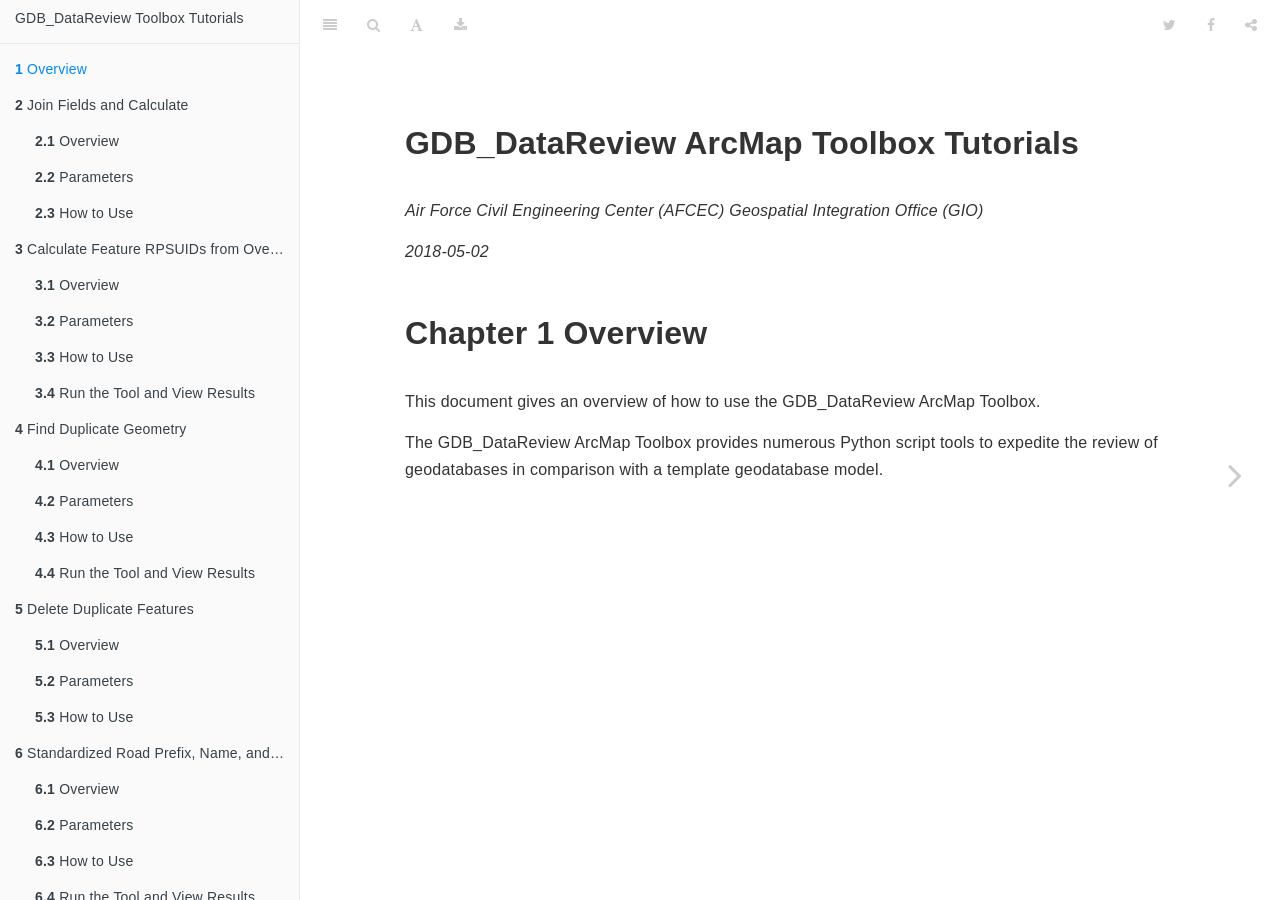
==== tutorialsbook/_book/index.html @ 1f4e4a9e "add book" ====
<!DOCTYPE html>
<html >

<head>

  <meta charset="UTF-8">
  <meta http-equiv="X-UA-Compatible" content="IE=edge">
  <title>GDB_DataReview ArcMap Toolbox Tutorials</title>
  <meta name="description" content="This is a minimal example of using the bookdown package to write a book. The output format for this example is bookdown::gitbook.">
  <meta name="generator" content="bookdown 0.7.8 and GitBook 2.6.7">

  <meta property="og:title" content="GDB_DataReview ArcMap Toolbox Tutorials" />
  <meta property="og:type" content="book" />
  
  
  <meta property="og:description" content="This is a minimal example of using the bookdown package to write a book. The output format for this example is bookdown::gitbook." />
  

  <meta name="twitter:card" content="summary" />
  <meta name="twitter:title" content="GDB_DataReview ArcMap Toolbox Tutorials" />
  
  <meta name="twitter:description" content="This is a minimal example of using the bookdown package to write a book. The output format for this example is bookdown::gitbook." />
  

<meta name="author" content="Air Force Civil Engineering Center (AFCEC) Geospatial Integration Office (GIO)">


<meta name="date" content="2018-05-02">

  <meta name="viewport" content="width=device-width, initial-scale=1">
  <meta name="apple-mobile-web-app-capable" content="yes">
  <meta name="apple-mobile-web-app-status-bar-style" content="black">
  
  

<link rel="next" href="joinCalc.html">
<script src="libs/jquery-2.2.3/jquery.min.js"></script>
<link href="libs/gitbook-2.6.7/css/style.css" rel="stylesheet" />
<link href="libs/gitbook-2.6.7/css/plugin-bookdown.css" rel="stylesheet" />
<link href="libs/gitbook-2.6.7/css/plugin-highlight.css" rel="stylesheet" />
<link href="libs/gitbook-2.6.7/css/plugin-search.css" rel="stylesheet" />
<link href="libs/gitbook-2.6.7/css/plugin-fontsettings.css" rel="stylesheet" />










<link rel="stylesheet" href="style.css" type="text/css" />
</head>

<body>



  <div class="book without-animation with-summary font-size-2 font-family-1" data-basepath=".">

    <div class="book-summary">
      <nav role="navigation">

<ul class="summary">
<li><a href="./">GDB_DataReview Toolbox Tutorials</a></li>

<li class="divider"></li>
<li class="chapter" data-level="1" data-path="index.html"><a href="index.html"><i class="fa fa-check"></i><b>1</b> Overview</a></li>
<li class="chapter" data-level="2" data-path="joinCalc.html"><a href="joinCalc.html"><i class="fa fa-check"></i><b>2</b> Join Fields and Calculate</a><ul>
<li class="chapter" data-level="2.1" data-path="index.html"><a href="index.html#overview"><i class="fa fa-check"></i><b>2.1</b> Overview</a></li>
<li class="chapter" data-level="2.2" data-path="joinCalc.html"><a href="joinCalc.html#parameters"><i class="fa fa-check"></i><b>2.2</b> Parameters</a></li>
<li class="chapter" data-level="2.3" data-path="joinCalc.html"><a href="joinCalc.html#how-to-use"><i class="fa fa-check"></i><b>2.3</b> How to Use</a><ul>
<li class="chapter" data-level="2.3.1" data-path="joinCalc.html"><a href="joinCalc.html#begin-by-opening-the-toolbox"><i class="fa fa-check"></i><b>2.3.1</b> Begin by opening the toolbox</a></li>
<li class="chapter" data-level="2.3.2" data-path="joinCalc.html"><a href="joinCalc.html#fill-out-the-parameters"><i class="fa fa-check"></i><b>2.3.2</b> Fill out the parameters</a></li>
<li class="chapter" data-level="2.3.3" data-path="joinCalc.html"><a href="joinCalc.html#run-the-tool-and-view-results"><i class="fa fa-check"></i><b>2.3.3</b> Run the Tool and View Results</a></li>
</ul></li>
</ul></li>
<li class="chapter" data-level="3" data-path="spatjoinCalc.html"><a href="spatjoinCalc.html"><i class="fa fa-check"></i><b>3</b> Calculate Feature RPSUIDs from Overlapping Polygons</a><ul>
<li class="chapter" data-level="3.1" data-path="spatjoinCalc.html"><a href="spatjoinCalc.html#overview-1"><i class="fa fa-check"></i><b>3.1</b> Overview</a></li>
<li class="chapter" data-level="3.2" data-path="spatjoinCalc.html"><a href="spatjoinCalc.html#parameters-1"><i class="fa fa-check"></i><b>3.2</b> Parameters</a></li>
<li class="chapter" data-level="3.3" data-path="spatjoinCalc.html"><a href="spatjoinCalc.html#how-to-use-1"><i class="fa fa-check"></i><b>3.3</b> How to Use</a><ul>
<li class="chapter" data-level="3.3.1" data-path="spatjoinCalc.html"><a href="spatjoinCalc.html#begin-by-opening-the-toolbox-1"><i class="fa fa-check"></i><b>3.3.1</b> Begin by opening the toolbox</a></li>
<li class="chapter" data-level="3.3.2" data-path="spatjoinCalc.html"><a href="spatjoinCalc.html#fill-out-the-parameters-1"><i class="fa fa-check"></i><b>3.3.2</b> Fill out the parameters</a></li>
</ul></li>
<li class="chapter" data-level="3.4" data-path="spatjoinCalc.html"><a href="spatjoinCalc.html#run-the-tool-and-view-results-1"><i class="fa fa-check"></i><b>3.4</b> Run the Tool and View Results</a></li>
</ul></li>
<li class="chapter" data-level="4" data-path="dupGeom.html"><a href="dupGeom.html"><i class="fa fa-check"></i><b>4</b> Find Duplicate Geometry</a><ul>
<li class="chapter" data-level="4.1" data-path="dupGeom.html"><a href="dupGeom.html#overview-2"><i class="fa fa-check"></i><b>4.1</b> Overview</a></li>
<li class="chapter" data-level="4.2" data-path="dupGeom.html"><a href="dupGeom.html#parameters-2"><i class="fa fa-check"></i><b>4.2</b> Parameters</a></li>
<li class="chapter" data-level="4.3" data-path="dupGeom.html"><a href="dupGeom.html#how-to-use-2"><i class="fa fa-check"></i><b>4.3</b> How to Use</a><ul>
<li class="chapter" data-level="4.3.1" data-path="dupGeom.html"><a href="dupGeom.html#begin-by-opening-the-toolbox-2"><i class="fa fa-check"></i><b>4.3.1</b> Begin by opening the toolbox</a></li>
<li class="chapter" data-level="4.3.2" data-path="dupGeom.html"><a href="dupGeom.html#fill-out-the-parameters-2"><i class="fa fa-check"></i><b>4.3.2</b> Fill out the parameters</a></li>
</ul></li>
<li class="chapter" data-level="4.4" data-path="dupGeom.html"><a href="dupGeom.html#run-the-tool-and-view-results-2"><i class="fa fa-check"></i><b>4.4</b> Run the Tool and View Results</a></li>
</ul></li>
<li class="chapter" data-level="5" data-path="delFeats.html"><a href="delFeats.html"><i class="fa fa-check"></i><b>5</b> Delete Duplicate Features</a><ul>
<li class="chapter" data-level="5.1" data-path="delFeats.html"><a href="delFeats.html#overview-3"><i class="fa fa-check"></i><b>5.1</b> Overview</a></li>
<li class="chapter" data-level="5.2" data-path="delFeats.html"><a href="delFeats.html#parameters-3"><i class="fa fa-check"></i><b>5.2</b> Parameters</a></li>
<li class="chapter" data-level="5.3" data-path="delFeats.html"><a href="delFeats.html#how-to-use-3"><i class="fa fa-check"></i><b>5.3</b> How to Use</a><ul>
<li class="chapter" data-level="5.3.1" data-path="delFeats.html"><a href="delFeats.html#begin-by-opening-the-toolbox-3"><i class="fa fa-check"></i><b>5.3.1</b> Begin by opening the toolbox</a></li>
<li class="chapter" data-level="5.3.2" data-path="delFeats.html"><a href="delFeats.html#fill-out-the-parameters-3"><i class="fa fa-check"></i><b>5.3.2</b> Fill out the parameters</a></li>
<li class="chapter" data-level="5.3.3" data-path="delFeats.html"><a href="delFeats.html#run-the-tool-and-view-results-3"><i class="fa fa-check"></i><b>5.3.3</b> Run the Tool and View Results</a></li>
</ul></li>
</ul></li>
<li class="chapter" data-level="6" data-path="std3.html"><a href="std3.html"><i class="fa fa-check"></i><b>6</b> Standardized Road Prefix, Name, and Suffix</a><ul>
<li class="chapter" data-level="6.1" data-path="std3.html"><a href="std3.html#overview-4"><i class="fa fa-check"></i><b>6.1</b> Overview</a></li>
<li class="chapter" data-level="6.2" data-path="std3.html"><a href="std3.html#parameters-4"><i class="fa fa-check"></i><b>6.2</b> Parameters</a></li>
<li class="chapter" data-level="6.3" data-path="std3.html"><a href="std3.html#how-to-use-4"><i class="fa fa-check"></i><b>6.3</b> How to Use</a><ul>
<li class="chapter" data-level="6.3.1" data-path="std3.html"><a href="std3.html#begin-by-opening-the-toolbox-4"><i class="fa fa-check"></i><b>6.3.1</b> Begin by opening the toolbox</a></li>
<li class="chapter" data-level="6.3.2" data-path="std3.html"><a href="std3.html#fill-out-the-parameters-4"><i class="fa fa-check"></i><b>6.3.2</b> Fill out the parameters</a></li>
</ul></li>
<li class="chapter" data-level="6.4" data-path="std3.html"><a href="std3.html#run-the-tool-and-view-results-4"><i class="fa fa-check"></i><b>6.4</b> Run the Tool and View Results</a></li>
</ul></li>
<li class="chapter" data-level="7" data-path="indtSearch.html"><a href="indtSearch.html"><i class="fa fa-check"></i><b>7</b> Search for Missing and Indeterminant Data</a><ul>
<li class="chapter" data-level="7.1" data-path="indtSearch.html"><a href="indtSearch.html#overview-5"><i class="fa fa-check"></i><b>7.1</b> Overview</a></li>
<li class="chapter" data-level="7.2" data-path="indtSearch.html"><a href="indtSearch.html#parameters-5"><i class="fa fa-check"></i><b>7.2</b> Parameters</a></li>
<li class="chapter" data-level="7.3" data-path="indtSearch.html"><a href="indtSearch.html#how-to-use-5"><i class="fa fa-check"></i><b>7.3</b> How to Use</a><ul>
<li class="chapter" data-level="7.3.1" data-path="indtSearch.html"><a href="indtSearch.html#begin-by-opening-the-toolbox-5"><i class="fa fa-check"></i><b>7.3.1</b> Begin by opening the toolbox</a></li>
<li class="chapter" data-level="7.3.2" data-path="indtSearch.html"><a href="indtSearch.html#fill-out-the-parameters-5"><i class="fa fa-check"></i><b>7.3.2</b> Fill out the parameters</a></li>
</ul></li>
<li class="chapter" data-level="7.4" data-path="indtSearch.html"><a href="indtSearch.html#run-the-tool-and-view-results-5"><i class="fa fa-check"></i><b>7.4</b> Run the Tool and View Results</a></li>
</ul></li>
<li class="divider"></li>
<li><a href="https://github.com/rstudio/bookdown" target="blank">Published with bookdown</a></li>

</ul>

      </nav>
    </div>

    <div class="book-body">
      <div class="body-inner">
        <div class="book-header" role="navigation">
          <h1>
            <i class="fa fa-circle-o-notch fa-spin"></i><a href="./">GDB_DataReview ArcMap Toolbox Tutorials</a>
          </h1>
        </div>

        <div class="page-wrapper" tabindex="-1" role="main">
          <div class="page-inner">

            <section class="normal" id="section-">
<div id="header">
<h1 class="title">GDB_DataReview ArcMap Toolbox Tutorials</h1>
<p class="author"><em>Air Force Civil Engineering Center (AFCEC) Geospatial Integration Office (GIO)</em></p>
<p class="date"><em>2018-05-02</em></p>
</div>
<div id="overview" class="section level1">
<h1><span class="header-section-number">Chapter 1</span> Overview</h1>
<p>This document gives an overview of how to use the GDB_DataReview ArcMap Toolbox.</p>
<p>The GDB_DataReview ArcMap Toolbox provides numerous Python script tools to expedite the review of geodatabases in comparison with a template geodatabase model.</p>

</div>
            </section>

          </div>
        </div>
      </div>

<a href="joinCalc.html" class="navigation navigation-next navigation-unique" aria-label="Next page"><i class="fa fa-angle-right"></i></a>
    </div>
  </div>
<script src="libs/gitbook-2.6.7/js/app.min.js"></script>
<script src="libs/gitbook-2.6.7/js/lunr.js"></script>
<script src="libs/gitbook-2.6.7/js/plugin-search.js"></script>
<script src="libs/gitbook-2.6.7/js/plugin-sharing.js"></script>
<script src="libs/gitbook-2.6.7/js/plugin-fontsettings.js"></script>
<script src="libs/gitbook-2.6.7/js/plugin-bookdown.js"></script>
<script src="libs/gitbook-2.6.7/js/jquery.highlight.js"></script>
<script>
gitbook.require(["gitbook"], function(gitbook) {
gitbook.start({
"sharing": {
"github": false,
"facebook": true,
"twitter": true,
"google": false,
"linkedin": false,
"weibo": false,
"instapper": false,
"vk": false,
"all": ["facebook", "google", "twitter", "linkedin", "weibo", "instapaper"]
},
"fontsettings": {
"theme": "white",
"family": "sans",
"size": 2
},
"edit": {
"link": null,
"text": null
},
"download": ["GDB_DataReview_Toolbox_Tutorials.pdf", "GDB_DataReview_Toolbox_Tutorials.epub"],
"toc": {
"collapse": "subsection"
}
});
});
</script>

</body>

</html>
---- tutorialsbook/_book/libs/gitbook-2.6.7/css/plugin-highlight.css ----
.book .book-body .page-wrapper .page-inner section.normal pre,
.book .book-body .page-wrapper .page-inner section.normal code {
  /* http://jmblog.github.com/color-themes-for-google-code-highlightjs */
  /* Tomorrow Comment */
  /* Tomorrow Red */
  /* Tomorrow Orange */
  /* Tomorrow Yellow */
  /* Tomorrow Green */
  /* Tomorrow Aqua */
  /* Tomorrow Blue */
  /* Tomorrow Purple */
}
.book .book-body .page-wrapper .page-inner section.normal pre .hljs-comment,
.book .book-body .page-wrapper .page-inner section.normal code .hljs-comment,
.book .book-body .page-wrapper .page-inner section.normal pre .hljs-title,
.book .book-body .page-wrapper .page-inner section.normal code .hljs-title {
  color: #8e908c;
}
.book .book-body .page-wrapper .page-inner section.normal pre .hljs-variable,
.book .book-body .page-wrapper .page-inner section.normal code .hljs-variable,
.book .book-body .page-wrapper .page-inner section.normal pre .hljs-attribute,
.book .book-body .page-wrapper .page-inner section.normal code .hljs-attribute,
.book .book-body .page-wrapper .page-inner section.normal pre .hljs-tag,
.book .book-body .page-wrapper .page-inner section.normal code .hljs-tag,
.book .book-body .page-wrapper .page-inner section.normal pre .hljs-regexp,
.book .book-body .page-wrapper .page-inner section.normal code .hljs-regexp,
.book .book-body .page-wrapper .page-inner section.normal pre .ruby .hljs-constant,
.book .book-body .page-wrapper .page-inner section.normal code .ruby .hljs-constant,
.book .book-body .page-wrapper .page-inner section.normal pre .xml .hljs-tag .hljs-title,
.book .book-body .page-wrapper .page-inner section.normal code .xml .hljs-tag .hljs-title,
.book .book-body .page-wrapper .page-inner section.normal pre .xml .hljs-pi,
.book .book-body .page-wrapper .page-inner section.normal code .xml .hljs-pi,
.book .book-body .page-wrapper .page-inner section.normal pre .xml .hljs-doctype,
.book .book-body .page-wrapper .page-inner section.normal code .xml .hljs-doctype,
.book .book-body .page-wrapper .page-inner section.normal pre .html .hljs-doctype,
.book .book-body .page-wrapper .page-inner section.normal code .html .hljs-doctype,
.book .book-body .page-wrapper .page-inner section.normal pre .css .hljs-id,
.book .book-body .page-wrapper .page-inner section.normal code .css .hljs-id,
.book .book-body .page-wrapper .page-inner section.normal pre .css .hljs-class,
.book .book-body .page-wrapper .page-inner section.normal code .css .hljs-class,
.book .book-body .page-wrapper .page-inner section.normal pre .css .hljs-pseudo,
.book .book-body .page-wrapper .page-inner section.normal code .css .hljs-pseudo {
  color: #c82829;
}
.book .book-body .page-wrapper .page-inner section.normal pre .hljs-number,
.book .book-body .page-wrapper .page-inner section.normal code .hljs-number,
.book .book-body .page-wrapper .page-inner section.normal pre .hljs-preprocessor,
.book .book-body .page-wrapper .page-inner section.normal code .hljs-preprocessor,
.book .book-body .page-wrapper .page-inner section.normal pre .hljs-pragma,
.book .book-body .page-wrapper .page-inner section.normal code .hljs-pragma,
.book .book-body .page-wrapper .page-inner section.normal pre .hljs-built_in,
.book .book-body .page-wrapper .page-inner section.normal code .hljs-built_in,
.book .book-body .page-wrapper .page-inner section.normal pre .hljs-literal,
.book .book-body .page-wrapper .page-inner section.normal code .hljs-literal,
.book .book-body .page-wrapper .page-inner section.normal pre .hljs-params,
.book .book-body .page-wrapper .page-inner section.normal code .hljs-params,
.book .book-body .page-wrapper .page-inner section.normal pre .hljs-constant,
.book .book-body .page-wrapper .page-inner section.normal code .hljs-constant {
  color: #f5871f;
}
.book .book-body .page-wrapper .page-inner section.normal pre .ruby .hljs-class .hljs-title,
.book .book-body .page-wrapper .page-inner section.normal code .ruby .hljs-class .hljs-title,
.book .book-body .page-wrapper .page-inner section.normal pre .css .hljs-rules .hljs-attribute,
.book .book-body .page-wrapper .page-inner section.normal code .css .hljs-rules .hljs-attribute {
  color: #eab700;
}
.book .book-body .page-wrapper .page-inner section.normal pre .hljs-string,
.book .book-body .page-wrapper .page-inner section.normal code .hljs-string,
.book .book-body .page-wrapper .page-inner section.normal pre .hljs-value,
.book .book-body .page-wrapper .page-inner section.normal code .hljs-value,
.book .book-body .page-wrapper .page-inner section.normal pre .hljs-inheritance,
.book .book-body .page-wrapper .page-inner section.normal code .hljs-inheritance,
.book .book-body .page-wrapper .page-inner section.normal pre .hljs-header,
.book .book-body .page-wrapper .page-inner section.normal code .hljs-header,
.book .book-body .page-wrapper .page-inner section.normal pre .ruby .hljs-symbol,
.book .book-body .page-wrapper .page-inner section.normal code .ruby .hljs-symbol,
.book .book-body .page-wrapper .page-inner section.normal pre .xml .hljs-cdata,
.book .book-body .page-wrapper .page-inner section.normal code .xml .hljs-cdata {
  color: #718c00;
}
.book .book-body .page-wrapper .page-inner section.normal pre .css .hljs-hexcolor,
.book .book-body .page-wrapper .page-inner section.normal code .css .hljs-hexcolor {
  color: #3e999f;
}
.book .book-body .page-wrapper .page-inner section.normal pre .hljs-function,
.book .book-body .page-wrapper .page-inner section.normal code .hljs-function,
.book .book-body .page-wrapper .page-inner section.normal pre .python .hljs-decorator,
.book .book-body .page-wrapper .page-inner section.normal code .python .hljs-decorator,
.book .book-body .page-wrapper .page-inner section.normal pre .python .hljs-title,
.book .book-body .page-wrapper .page-inner section.normal code .python .hljs-title,
.book .book-body .page-wrapper .page-inner section.normal pre .ruby .hljs-function .hljs-title,
.book .book-body .page-wrapper .page-inner section.normal code .ruby .hljs-function .hljs-title,
.book .book-body .page-wrapper .page-inner section.normal pre .ruby .hljs-title .hljs-keyword,
.book .book-body .page-wrapper .page-inner section.normal code .ruby .hljs-title .hljs-keyword,
.book .book-body .page-wrapper .page-inner section.normal pre .perl .hljs-sub,
.book .book-body .page-wrapper .page-inner section.normal code .perl .hljs-sub,
.book .book-body .page-wrapper .page-inner section.normal pre .javascript .hljs-title,
.book .book-body .page-wrapper .page-inner section.normal code .javascript .hljs-title,
.book .book-body .page-wrapper .page-inner section.normal pre .coffeescript .hljs-title,
.book .book-body .page-wrapper .page-inner section.normal code .coffeescript .hljs-title {
  color: #4271ae;
}
.book .book-body .page-wrapper .page-inner section.normal pre .hljs-keyword,
.book .book-body .page-wrapper .page-inner section.normal code .hljs-keyword,
.book .book-body .page-wrapper .page-inner section.normal pre .javascript .hljs-function,
.book .book-body .page-wrapper .page-inner section.normal code .javascript .hljs-function {
  color: #8959a8;
}
.book .book-body .page-wrapper .page-inner section.normal pre .hljs,
.book .book-body .page-wrapper .page-inner section.normal code .hljs {
  display: block;
  background: white;
  color: #4d4d4c;
  padding: 0.5em;
}
.book .book-body .page-wrapper .page-inner section.normal pre .coffeescript .javascript,
.book .book-body .page-wrapper .page-inner section.normal code .coffeescript .javascript,
.book .book-body .page-wrapper .page-inner section.normal pre .javascript .xml,
.book .book-body .page-wrapper .page-inner section.normal code .javascript .xml,
.book .book-body .page-wrapper .page-inner section.normal pre .tex .hljs-formula,
.book .book-body .page-wrapper .page-inner section.normal code .tex .hljs-formula,
.book .book-body .page-wrapper .page-inner section.normal pre .xml .javascript,
.book .book-body .page-wrapper .page-inner section.normal code .xml .javascript,
.book .book-body .page-wrapper .page-inner section.normal pre .xml .vbscript,
.book .book-body .page-wrapper .page-inner section.normal code .xml .vbscript,
.book .book-body .page-wrapper .page-inner section.normal pre .xml .css,
.book .book-body .page-wrapper .page-inner section.normal code .xml .css,
.book .book-body .page-wrapper .page-inner section.normal pre .xml .hljs-cdata,
.book .book-body .page-wrapper .page-inner section.normal code .xml .hljs-cdata {
  opacity: 0.5;
}
.book.color-theme-1 .book-body .page-wrapper .page-inner section.normal pre,
.book.color-theme-1 .book-body .page-wrapper .page-inner section.normal code {
  /*

Orginal Style from ethanschoonover.com/solarized (c) Jeremy Hull <sourdrums@gmail.com>

*/
  /* Solarized Green */
  /* Solarized Cyan */
  /* Solarized Blue */
  /* Solarized Yellow */
  /* Solarized Orange */
  /* Solarized Red */
  /* Solarized Violet */
}
.book.color-theme-1 .book-body .page-wrapper .page-inner section.normal pre .hljs,
.book.color-theme-1 .book-body .page-wrapper .page-inner section.normal code .hljs {
  display: block;
  padding: 0.5em;
  background: #fdf6e3;
  color: #657b83;
}
.book.color-theme-1 .book-body .page-wrapper .page-inner section.normal pre .hljs-comment,
.book.color-theme-1 .book-body .page-wrapper .page-inner section.normal code .hljs-comment,
.book.color-theme-1 .book-body .page-wrapper .page-inner section.normal pre .hljs-template_comment,
.book.color-theme-1 .book-body .page-wrapper .page-inner section.normal code .hljs-template_comment,
.book.color-theme-1 .book-body .page-wrapper .page-inner section.normal pre .diff .hljs-header,
.book.color-theme-1 .book-body .page-wrapper .page-inner section.normal code .diff .hljs-header,
.book.color-theme-1 .book-body .page-wrapper .page-inner section.normal pre .hljs-doctype,
.book.color-theme-1 .book-body .page-wrapper .page-inner section.normal code .hljs-doctype,
.book.color-theme-1 .book-body .page-wrapper .page-inner section.normal pre .hljs-pi,
.book.color-theme-1 .book-body .page-wrapper .page-inner section.normal code .hljs-pi,
.book.color-theme-1 .book-body .page-wrapper .page-inner section.normal pre .lisp .hljs-string,
.book.color-theme-1 .book-body .page-wrapper .page-inner section.normal code .lisp .hljs-string,
.book.color-theme-1 .book-body .page-wrapper .page-inner section.normal pre .hljs-javadoc,
.book.color-theme-1 .book-body .page-wrapper .page-inner section.normal code .hljs-javadoc {
  color: #93a1a1;
}
.book.color-theme-1 .book-body .page-wrapper .page-inner section.normal pre .hljs-keyword,
.book.color-theme-1 .book-body .page-wrapper .page-inner section.normal code .hljs-keyword,
.book.color-theme-1 .book-body .page-wrapper .page-inner section.normal pre .hljs-winutils,
.book.color-theme-1 .book-body .page-wrapper .page-inner section.normal code .hljs-winutils,
.book.color-theme-1 .book-body .page-wrapper .page-inner section.normal pre .method,
.book.color-theme-1 .book-body .page-wrapper .page-inner section.normal code .method,
.book.color-theme-1 .book-body .page-wrapper .page-inner section.normal pre .hljs-addition,
.book.color-theme-1 .book-body .page-wrapper .page-inner section.normal code .hljs-addition,
.book.color-theme-1 .book-body .page-wrapper .page-inner section.normal pre .css .hljs-tag,
.book.color-theme-1 .book-body .page-wrapper .page-inner section.normal code .css .hljs-tag,
.book.color-theme-1 .book-body .page-wrapper .page-inner section.normal pre .hljs-request,
.book.color-theme-1 .book-body .page-wrapper .page-inner section.normal code .hljs-request,
.book.color-theme-1 .book-body .page-wrapper .page-inner section.normal pre .hljs-status,
.book.color-theme-1 .book-body .page-wrapper .page-inner section.normal code .hljs-status,
.book.color-theme-1 .book-body .page-wrapper .page-inner section.normal pre .nginx .hljs-title,
.book.color-theme-1 .book-body .page-wrapper .page-inner section.normal code .nginx .hljs-title {
  color: #859900;
}
.book.color-theme-1 .book-body .page-wrapper .page-inner section.normal pre .hljs-number,
.book.color-theme-1 .book-body .page-wrapper .page-inner section.normal code .hljs-number,
.book.color-theme-1 .book-body .page-wrapper .page-inner section.normal pre .hljs-command,
.book.color-theme-1 .book-body .page-wrapper .page-inner section.normal code .hljs-command,
.book.color-theme-1 .book-body .page-wrapper .page-inner section.normal pre .hljs-string,
.book.color-theme-1 .book-body .page-wrapper .page-inner section.normal code .hljs-string,
.book.color-theme-1 .book-body .page-wrapper .page-inner section.normal pre .hljs-tag .hljs-value,
.book.color-theme-1 .book-body .page-wrapper .page-inner section.normal code .hljs-tag .hljs-value,
.book.color-theme-1 .book-body .page-wrapper .page-inner section.normal pre .hljs-rules .hljs-value,
.book.color-theme-1 .book-body .page-wrapper .page-inner section.normal code .hljs-rules .hljs-value,
.book.color-theme-1 .book-body .page-wrapper .page-inner section.normal pre .hljs-phpdoc,
.book.color-theme-1 .book-body .page-wrapper .page-inner section.normal code .hljs-phpdoc,
.book.color-theme-1 .book-body .page-wrapper .page-inner section.normal pre .tex .hljs-formula,
.book.color-theme-1 .book-body .page-wrapper .page-inner section.normal code .tex .hljs-formula,
.book.color-theme-1 .book-body .page-wrapper .page-inner section.normal pre .hljs-regexp,
.book.color-theme-1 .book-body .page-wrapper .page-inner section.normal code .hljs-regexp,
.book.color-theme-1 .book-body .page-wrapper .page-inner section.normal pre .hljs-hexcolor,
.book.color-theme-1 .book-body .page-wrapper .page-inner section.normal code .hljs-hexcolor,
.book.color-theme-1 .book-body .page-wrapper .page-inner section.normal pre .hljs-link_url,
.book.color-theme-1 .book-body .page-wrapper .page-inner section.normal code .hljs-link_url {
  color: #2aa198;
}
.book.color-theme-1 .book-body .page-wrapper .page-inner section.normal pre .hljs-title,
.book.color-theme-1 .book-body .page-wrapper .page-inner section.normal code .hljs-title,
.book.color-theme-1 .book-body .page-wrapper .page-inner section.normal pre .hljs-localvars,
.book.color-theme-1 .book-body .page-wrapper .page-inner section.normal code .hljs-localvars,
.book.color-theme-1 .book-body .page-wrapper .page-inner section.normal pre .hljs-chunk,
.book.color-theme-1 .book-body .page-wrapper .page-inner section.normal code .hljs-chunk,
.book.color-theme-1 .book-body .page-wrapper .page-inner section.normal pre .hljs-decorator,
.book.color-theme-1 .book-body .page-wrapper .page-inner section.normal code .hljs-decorator,
.book.color-theme-1 .book-body .page-wrapper .page-inner section.normal pre .hljs-built_in,
.book.color-theme-1 .book-body .page-wrapper .page-inner section.normal code .hljs-built_in,
.book.color-theme-1 .book-body .page-wrapper .page-inner section.normal pre .hljs-identifier,
.book.color-theme-1 .book-body .page-wrapper .page-inner section.normal code .hljs-identifier,
.book.color-theme-1 .book-body .page-wrapper .page-inner section.normal pre .vhdl .hljs-literal,
.book.color-theme-1 .book-body .page-wrapper .page-inner section.normal code .vhdl .hljs-literal,
.book.color-theme-1 .book-body .page-wrapper .page-inner section.normal pre .hljs-id,
.book.color-theme-1 .book-body .page-wrapper .page-inner section.normal code .hljs-id,
.book.color-theme-1 .book-body .page-wrapper .page-inner section.normal pre .css .hljs-function,
.book.color-theme-1 .book-body .page-wrapper .page-inner section.normal code .css .hljs-function {
  color: #268bd2;
}
.book.color-theme-1 .book-body .page-wrapper .page-inner section.normal pre .hljs-attribute,
.book.color-theme-1 .book-body .page-wrapper .page-inner section.normal code .hljs-attribute,
.book.color-theme-1 .book-body .page-wrapper .page-inner section.normal pre .hljs-variable,
.book.color-theme-1 .book-body .page-wrapper .page-inner section.normal code .hljs-variable,
.book.color-theme-1 .book-body .page-wrapper .page-inner section.normal pre .lisp .hljs-body,
.book.color-theme-1 .book-body .page-wrapper .page-inner section.normal code .lisp .hljs-body,
.book.color-theme-1 .book-body .page-wrapper .page-inner section.normal pre .smalltalk .hljs-number,
.book.color-theme-1 .book-body .page-wrapper .page-inner section.normal code .smalltalk .hljs-number,
.book.color-theme-1 .book-body .page-wrapper .page-inner section.normal pre .hljs-constant,
.book.color-theme-1 .book-body .page-wrapper .page-inner section.normal code .hljs-constant,
.book.color-theme-1 .book-body .page-wrapper .page-inner section.normal pre .hljs-class .hljs-title,
.book.color-theme-1 .book-body .page-wrapper .page-inner section.normal code .hljs-class .hljs-title,
.book.color-theme-1 .book-body .page-wrapper .page-inner section.normal pre .hljs-parent,
.book.color-theme-1 .book-body .page-wrapper .page-inner section.normal code .hljs-parent,
.book.color-theme-1 .book-body .page-wrapper .page-inner section.normal pre .haskell .hljs-type,
.book.color-theme-1 .book-body .page-wrapper .page-inner section.normal code .haskell .hljs-type,
.book.color-theme-1 .book-body .page-wrapper .page-inner section.normal pre .hljs-link_reference,
.book.color-theme-1 .book-body .page-wrapper .page-inner section.normal code .hljs-link_reference {
  color: #b58900;
}
.book.color-theme-1 .book-body .page-wrapper .page-inner section.normal pre .hljs-preprocessor,
.book.color-theme-1 .book-body .page-wrapper .page-inner section.normal code .hljs-preprocessor,
.book.color-theme-1 .book-body .page-wrapper .page-inner section.normal pre .hljs-preprocessor .hljs-keyword,
.book.color-theme-1 .book-body .page-wrapper .page-inner section.normal code .hljs-preprocessor .hljs-keyword,
.book.color-theme-1 .book-body .page-wrapper .page-inner section.normal pre .hljs-pragma,
.book.color-theme-1 .book-body .page-wrapper .page-inner section.normal code .hljs-pragma,
.book.color-theme-1 .book-body .page-wrapper .page-inner section.normal pre .hljs-shebang,
.book.color-theme-1 .book-body .page-wrapper .page-inner section.normal code .hljs-shebang,
.book.color-theme-1 .book-body .page-wrapper .page-inner section.normal pre .hljs-symbol,
.book.color-theme-1 .book-body .page-wrapper .page-inner section.normal code .hljs-symbol,
.book.color-theme-1 .book-body .page-wrapper .page-inner section.normal pre .hljs-symbol .hljs-string,
.book.color-theme-1 .book-body .page-wrapper .page-inner section.normal code .hljs-symbol .hljs-string,
.book.color-theme-1 .book-body .page-wrapper .page-inner section.normal pre .diff .hljs-change,
.book.color-theme-1 .book-body .page-wrapper .page-inner section.normal code .diff .hljs-change,
.book.color-theme-1 .book-body .page-wrapper .page-inner section.normal pre .hljs-special,
.book.color-theme-1 .book-body .page-wrapper .page-inner section.normal code .hljs-special,
.book.color-theme-1 .book-body .page-wrapper .page-inner section.normal pre .hljs-attr_selector,
.book.color-theme-1 .book-body .page-wrapper .page-inner section.normal code .hljs-attr_selector,
.book.color-theme-1 .book-body .page-wrapper .page-inner section.normal pre .hljs-subst,
.book.color-theme-1 .book-body .page-wrapper .page-inner section.normal code .hljs-subst,
.book.color-theme-1 .book-body .page-wrapper .page-inner section.normal pre .hljs-cdata,
.book.color-theme-1 .book-body .page-wrapper .page-inner section.normal code .hljs-cdata,
.book.color-theme-1 .book-body .page-wrapper .page-inner section.normal pre .clojure .hljs-title,
.book.color-theme-1 .book-body .page-wrapper .page-inner section.normal code .clojure .hljs-title,
.book.color-theme-1 .book-body .page-wrapper .page-inner section.normal pre .css .hljs-pseudo,
.book.color-theme-1 .book-body .page-wrapper .page-inner section.normal code .css .hljs-pseudo,
.book.color-theme-1 .book-body .page-wrapper .page-inner section.normal pre .hljs-header,
.book.color-theme-1 .book-body .page-wrapper .page-inner section.normal code .hljs-header {
  color: #cb4b16;
}
.book.color-theme-1 .book-body .page-wrapper .page-inner section.normal pre .hljs-deletion,
.book.color-theme-1 .book-body .page-wrapper .page-inner section.normal code .hljs-deletion,
.book.color-theme-1 .book-body .page-wrapper .page-inner section.normal pre .hljs-important,
.book.color-theme-1 .book-body .page-wrapper .page-inner section.normal code .hljs-important {
  color: #dc322f;
}
.book.color-theme-1 .book-body .page-wrapper .page-inner section.normal pre .hljs-link_label,
.book.color-theme-1 .book-body .page-wrapper .page-inner section.normal code .hljs-link_label {
  color: #6c71c4;
}
.book.color-theme-1 .book-body .page-wrapper .page-inner section.normal pre .tex .hljs-formula,
.book.color-theme-1 .book-body .page-wrapper .page-inner section.normal code .tex .hljs-formula {
  background: #eee8d5;
}
.book.color-theme-2 .book-body .page-wrapper .page-inner section.normal pre,
.book.color-theme-2 .book-body .page-wrapper .page-inner section.normal code {
  /* Tomorrow Night Bright Theme */
  /* Original theme - https://github.com/chriskempson/tomorrow-theme */
  /* http://jmblog.github.com/color-themes-for-google-code-highlightjs */
  /* Tomorrow Comment */
  /* Tomorrow Red */
  /* Tomorrow Orange */
  /* Tomorrow Yellow */
  /* Tomorrow Green */
  /* Tomorrow Aqua */
  /* Tomorrow Blue */
  /* Tomorrow Purple */
}
.book.color-theme-2 .book-body .page-wrapper .page-inner section.normal pre .hljs-comment,
.book.color-theme-2 .book-body .page-wrapper .page-inner section.normal code .hljs-comment,
.book.color-theme-2 .book-body .page-wrapper .page-inner section.normal pre .hljs-title,
.book.color-theme-2 .book-body .page-wrapper .page-inner section.normal code .hljs-title {
  color: #969896;
}
.book.color-theme-2 .book-body .page-wrapper .page-inner section.normal pre .hljs-variable,
.book.color-theme-2 .book-body .page-wrapper .page-inner section.normal code .hljs-variable,
.book.color-theme-2 .book-body .page-wrapper .page-inner section.normal pre .hljs-attribute,
.book.color-theme-2 .book-body .page-wrapper .page-inner section.normal code .hljs-attribute,
.book.color-theme-2 .book-body .page-wrapper .page-inner section.normal pre .hljs-tag,
.book.color-theme-2 .book-body .page-wrapper .page-inner section.normal code .hljs-tag,
.book.color-theme-2 .book-body .page-wrapper .page-inner section.normal pre .hljs-regexp,
.book.color-theme-2 .book-body .page-wrapper .page-inner section.normal code .hljs-regexp,
.book.color-theme-2 .book-body .page-wrapper .page-inner section.normal pre .ruby .hljs-constant,
.book.color-theme-2 .book-body .page-wrapper .page-inner section.normal code .ruby .hljs-constant,
.book.color-theme-2 .book-body .page-wrapper .page-inner section.normal pre .xml .hljs-tag .hljs-title,
.book.color-theme-2 .book-body .page-wrapper .page-inner section.normal code .xml .hljs-tag .hljs-title,
.book.color-theme-2 .book-body .page-wrapper .page-inner section.normal pre .xml .hljs-pi,
.book.color-theme-2 .book-body .page-wrapper .page-inner section.normal code .xml .hljs-pi,
.book.color-theme-2 .book-body .page-wrapper .page-inner section.normal pre .xml .hljs-doctype,
.book.color-theme-2 .book-body .page-wrapper .page-inner section.normal code .xml .hljs-doctype,
.book.color-theme-2 .book-body .page-wrapper .page-inner section.normal pre .html .hljs-doctype,
.book.color-theme-2 .book-body .page-wrapper .page-inner section.normal code .html .hljs-doctype,
.book.color-theme-2 .book-body .page-wrapper .page-inner section.normal pre .css .hljs-id,
.book.color-theme-2 .book-body .page-wrapper .page-inner section.normal code .css .hljs-id,
.book.color-theme-2 .book-body .page-wrapper .page-inner section.normal pre .css .hljs-class,
.book.color-theme-2 .book-body .page-wrapper .page-inner section.normal code .css .hljs-class,
.book.color-theme-2 .book-body .page-wrapper .page-inner section.normal pre .css .hljs-pseudo,
.book.color-theme-2 .book-body .page-wrapper .page-inner section.normal code .css .hljs-pseudo {
  color: #d54e53;
}
.book.color-theme-2 .book-body .page-wrapper .page-inner section.normal pre .hljs-number,
.book.color-theme-2 .book-body .page-wrapper .page-inner section.normal code .hljs-number,
.book.color-theme-2 .book-body .page-wrapper .page-inner section.normal pre .hljs-preprocessor,
.book.color-theme-2 .book-body .page-wrapper .page-inner section.normal code .hljs-preprocessor,
.book.color-theme-2 .book-body .page-wrapper .page-inner section.normal pre .hljs-pragma,
.book.color-theme-2 .book-body .page-wrapper .page-inner section.normal code .hljs-pragma,
.book.color-theme-2 .book-body .page-wrapper .page-inner section.normal pre .hljs-built_in,
.book.color-theme-2 .book-body .page-wrapper .page-inner section.normal code .hljs-built_in,
.book.color-theme-2 .book-body .page-wrapper .page-inner section.normal pre .hljs-literal,
.book.color-theme-2 .book-body .page-wrapper .page-inner section.normal code .hljs-literal,
.book.color-theme-2 .book-body .page-wrapper .page-inner section.normal pre .hljs-params,
.book.color-theme-2 .book-body .page-wrapper .page-inner section.normal code .hljs-params,
.book.color-theme-2 .book-body .page-wrapper .page-inner section.normal pre .hljs-constant,
.book.color-theme-2 .book-body .page-wrapper .page-inner section.normal code .hljs-constant {
  color: #e78c45;
}
.book.color-theme-2 .book-body .page-wrapper .page-inner section.normal pre .ruby .hljs-class .hljs-title,
.book.color-theme-2 .book-body .page-wrapper .page-inner section.normal code .ruby .hljs-class .hljs-title,
.book.color-theme-2 .book-body .page-wrapper .page-inner section.normal pre .css .hljs-rules .hljs-attribute,
.book.color-theme-2 .book-body .page-wrapper .page-inner section.normal code .css .hljs-rules .hljs-attribute {
  color: #e7c547;
}
.book.color-theme-2 .book-body .page-wrapper .page-inner section.normal pre .hljs-string,
.book.color-theme-2 .book-body .page-wrapper .page-inner section.normal code .hljs-string,
.book.color-theme-2 .book-body .page-wrapper .page-inner section.normal pre .hljs-value,
.book.color-theme-2 .book-body .page-wrapper .page-inner section.normal code .hljs-value,
.book.color-theme-2 .book-body .page-wrapper .page-inner section.normal pre .hljs-inheritance,
.book.color-theme-2 .book-body .page-wrapper .page-inner section.normal code .hljs-inheritance,
.book.color-theme-2 .book-body .page-wrapper .page-inner section.normal pre .hljs-header,
.book.color-theme-2 .book-body .page-wrapper .page-inner section.normal code .hljs-header,
.book.color-theme-2 .book-body .page-wrapper .page-inner section.normal pre .ruby .hljs-symbol,
.book.color-theme-2 .book-body .page-wrapper .page-inner section.normal code .ruby .hljs-symbol,
.book.color-theme-2 .book-body .page-wrapper .page-inner section.normal pre .xml .hljs-cdata,
.book.color-theme-2 .book-body .page-wrapper .page-inner section.normal code .xml .hljs-cdata {
  color: #b9ca4a;
}
.book.color-theme-2 .book-body .page-wrapper .page-inner section.normal pre .css .hljs-hexcolor,
.book.color-theme-2 .book-body .page-wrapper .page-inner section.normal code .css .hljs-hexcolor {
  color: #70c0b1;
}
.book.color-theme-2 .book-body .page-wrapper .page-inner section.normal pre .hljs-function,
.book.color-theme-2 .book-body .page-wrapper .page-inner section.normal code .hljs-function,
.book.color-theme-2 .book-body .page-wrapper .page-inner section.normal pre .python .hljs-decorator,
.book.color-theme-2 .book-body .page-wrapper .page-inner section.normal code .python .hljs-decorator,
.book.color-theme-2 .book-body .page-wrapper .page-inner section.normal pre .python .hljs-title,
.book.color-theme-2 .book-body .page-wrapper .page-inner section.normal code .python .hljs-title,
.book.color-theme-2 .book-body .page-wrapper .page-inner section.normal pre .ruby .hljs-function .hljs-title,
.book.color-theme-2 .book-body .page-wrapper .page-inner section.normal code .ruby .hljs-function .hljs-title,
.book.color-theme-2 .book-body .page-wrapper .page-inner section.normal pre .ruby .hljs-title .hljs-keyword,
.book.color-theme-2 .book-body .page-wrapper .page-inner section.normal code .ruby .hljs-title .hljs-keyword,
.book.color-theme-2 .book-body .page-wrapper .page-inner section.normal pre .perl .hljs-sub,
.book.color-theme-2 .book-body .page-wrapper .page-inner section.normal code .perl .hljs-sub,
.book.color-theme-2 .book-body .page-wrapper .page-inner section.normal pre .javascript .hljs-title,
.book.color-theme-2 .book-body .page-wrapper .page-inner section.normal code .javascript .hljs-title,
.book.color-theme-2 .book-body .page-wrapper .page-inner section.normal pre .coffeescript .hljs-title,
.book.color-theme-2 .book-body .page-wrapper .page-inner section.normal code .coffeescript .hljs-title {
  color: #7aa6da;
}
.book.color-theme-2 .book-body .page-wrapper .page-inner section.normal pre .hljs-keyword,
.book.color-theme-2 .book-body .page-wrapper .page-inner section.normal code .hljs-keyword,
.book.color-theme-2 .book-body .page-wrapper .page-inner section.normal pre .javascript .hljs-function,
.book.color-theme-2 .book-body .page-wrapper .page-inner section.normal code .javascript .hljs-function {
  color: #c397d8;
}
.book.color-theme-2 .book-body .page-wrapper .page-inner section.normal pre .hljs,
.book.color-theme-2 .book-body .page-wrapper .page-inner section.normal code .hljs {
  display: block;
  background: black;
  color: #eaeaea;
  padding: 0.5em;
}
.book.color-theme-2 .book-body .page-wrapper .page-inner section.normal pre .coffeescript .javascript,
.book.color-theme-2 .book-body .page-wrapper .page-inner section.normal code .coffeescript .javascript,
.book.color-theme-2 .book-body .page-wrapper .page-inner section.normal pre .javascript .xml,
.book.color-theme-2 .book-body .page-wrapper .page-inner section.normal code .javascript .xml,
.book.color-theme-2 .book-body .page-wrapper .page-inner section.normal pre .tex .hljs-formula,
.book.color-theme-2 .book-body .page-wrapper .page-inner section.normal code .tex .hljs-formula,
.book.color-theme-2 .book-body .page-wrapper .page-inner section.normal pre .xml .javascript,
.book.color-theme-2 .book-body .page-wrapper .page-inner section.normal code .xml .javascript,
.book.color-theme-2 .book-body .page-wrapper .page-inner section.normal pre .xml .vbscript,
.book.color-theme-2 .book-body .page-wrapper .page-inner section.normal code .xml .vbscript,
.book.color-theme-2 .book-body .page-wrapper .page-inner section.normal pre .xml .css,
.book.color-theme-2 .book-body .page-wrapper .page-inner section.normal code .xml .css,
.book.color-theme-2 .book-body .page-wrapper .page-inner section.normal pre .xml .hljs-cdata,
.book.color-theme-2 .book-body .page-wrapper .page-inner section.normal code .xml .hljs-cdata {
  opacity: 0.5;
}
---- tutorialsbook/_book/libs/gitbook-2.6.7/css/plugin-search.css ----
.book .book-summary .book-search {
  padding: 6px;
  background: transparent;
  position: absolute;
  top: -50px;
  left: 0px;
  right: 0px;
  transition: top 0.5s ease;
}
.book .book-summary .book-search input,
.book .book-summary .book-search input:focus,
.book .book-summary .book-search input:hover {
  width: 100%;
  background: transparent;
  border: 1px solid #ccc;
  box-shadow: none;
  outline: none;
  line-height: 22px;
  padding: 7px 4px;
  color: inherit;
  box-sizing: border-box;
}
.book.with-search .book-summary .book-search {
  top: 0px;
}
.book.with-search .book-summary ul.summary {
  top: 50px;
}
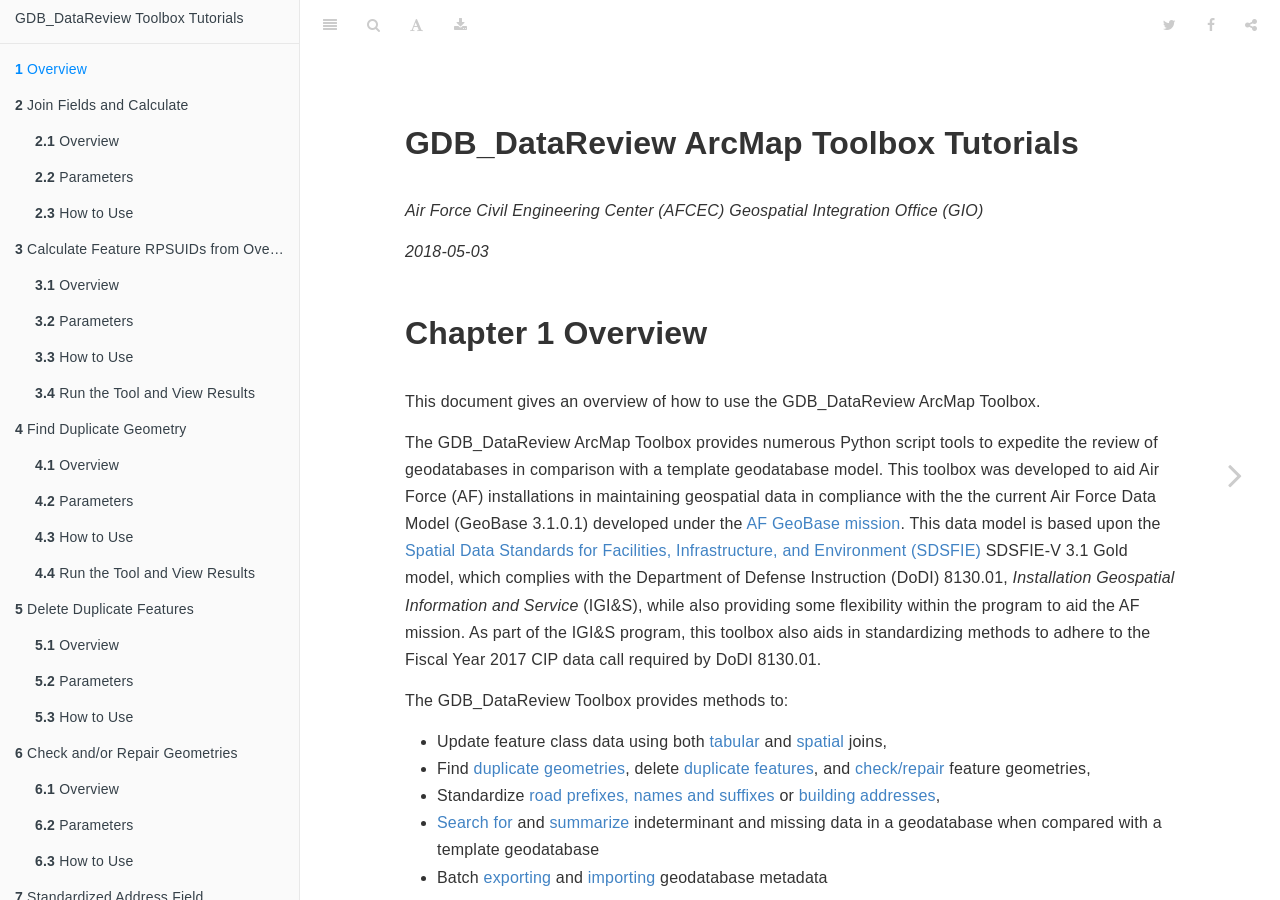
==== commit ae01319d: "add tutorialbook htmls" ====
--- a/tutorialsbook/_book/index.html
+++ b/tutorialsbook/_book/index.html
@@ -6,26 +6,26 @@
   <meta charset="UTF-8">
   <meta http-equiv="X-UA-Compatible" content="IE=edge">
   <title>GDB_DataReview ArcMap Toolbox Tutorials</title>
-  <meta name="description" content="This is a minimal example of using the bookdown package to write a book. The output format for this example is bookdown::gitbook.">
+  <meta name="description" content="How to use the ArcMap GDB_DataReview Toolbox.">
   <meta name="generator" content="bookdown 0.7.8 and GitBook 2.6.7">
 
   <meta property="og:title" content="GDB_DataReview ArcMap Toolbox Tutorials" />
   <meta property="og:type" content="book" />
   
   
-  <meta property="og:description" content="This is a minimal example of using the bookdown package to write a book. The output format for this example is bookdown::gitbook." />
+  <meta property="og:description" content="How to use the ArcMap GDB_DataReview Toolbox." />
   
 
   <meta name="twitter:card" content="summary" />
   <meta name="twitter:title" content="GDB_DataReview ArcMap Toolbox Tutorials" />
   
-  <meta name="twitter:description" content="This is a minimal example of using the bookdown package to write a book. The output format for this example is bookdown::gitbook." />
+  <meta name="twitter:description" content="How to use the ArcMap GDB_DataReview Toolbox." />
   
 
 <meta name="author" content="Air Force Civil Engineering Center (AFCEC) Geospatial Integration Office (GIO)">
 
 
-<meta name="date" content="2018-05-02">
+<meta name="date" content="2018-05-03">
 
   <meta name="viewport" content="width=device-width, initial-scale=1">
   <meta name="apple-mobile-web-app-capable" content="yes">
@@ -103,23 +103,69 @@
 <li class="chapter" data-level="5.3.3" data-path="delFeats.html"><a href="delFeats.html#run-the-tool-and-view-results-3"><i class="fa fa-check"></i><b>5.3.3</b> Run the Tool and View Results</a></li>
 </ul></li>
 </ul></li>
-<li class="chapter" data-level="6" data-path="std3.html"><a href="std3.html"><i class="fa fa-check"></i><b>6</b> Standardized Road Prefix, Name, and Suffix</a><ul>
-<li class="chapter" data-level="6.1" data-path="std3.html"><a href="std3.html#overview-4"><i class="fa fa-check"></i><b>6.1</b> Overview</a></li>
-<li class="chapter" data-level="6.2" data-path="std3.html"><a href="std3.html#parameters-4"><i class="fa fa-check"></i><b>6.2</b> Parameters</a></li>
-<li class="chapter" data-level="6.3" data-path="std3.html"><a href="std3.html#how-to-use-4"><i class="fa fa-check"></i><b>6.3</b> How to Use</a><ul>
-<li class="chapter" data-level="6.3.1" data-path="std3.html"><a href="std3.html#begin-by-opening-the-toolbox-4"><i class="fa fa-check"></i><b>6.3.1</b> Begin by opening the toolbox</a></li>
-<li class="chapter" data-level="6.3.2" data-path="std3.html"><a href="std3.html#fill-out-the-parameters-4"><i class="fa fa-check"></i><b>6.3.2</b> Fill out the parameters</a></li>
-</ul></li>
-<li class="chapter" data-level="6.4" data-path="std3.html"><a href="std3.html#run-the-tool-and-view-results-4"><i class="fa fa-check"></i><b>6.4</b> Run the Tool and View Results</a></li>
-</ul></li>
-<li class="chapter" data-level="7" data-path="indtSearch.html"><a href="indtSearch.html"><i class="fa fa-check"></i><b>7</b> Search for Missing and Indeterminant Data</a><ul>
-<li class="chapter" data-level="7.1" data-path="indtSearch.html"><a href="indtSearch.html#overview-5"><i class="fa fa-check"></i><b>7.1</b> Overview</a></li>
-<li class="chapter" data-level="7.2" data-path="indtSearch.html"><a href="indtSearch.html#parameters-5"><i class="fa fa-check"></i><b>7.2</b> Parameters</a></li>
-<li class="chapter" data-level="7.3" data-path="indtSearch.html"><a href="indtSearch.html#how-to-use-5"><i class="fa fa-check"></i><b>7.3</b> How to Use</a><ul>
-<li class="chapter" data-level="7.3.1" data-path="indtSearch.html"><a href="indtSearch.html#begin-by-opening-the-toolbox-5"><i class="fa fa-check"></i><b>7.3.1</b> Begin by opening the toolbox</a></li>
-<li class="chapter" data-level="7.3.2" data-path="indtSearch.html"><a href="indtSearch.html#fill-out-the-parameters-5"><i class="fa fa-check"></i><b>7.3.2</b> Fill out the parameters</a></li>
-</ul></li>
-<li class="chapter" data-level="7.4" data-path="indtSearch.html"><a href="indtSearch.html#run-the-tool-and-view-results-5"><i class="fa fa-check"></i><b>7.4</b> Run the Tool and View Results</a></li>
+<li class="chapter" data-level="6" data-path="chkGeom.html"><a href="chkGeom.html"><i class="fa fa-check"></i><b>6</b> Check and/or Repair Geometries</a><ul>
+<li class="chapter" data-level="6.1" data-path="chkGeom.html"><a href="chkGeom.html#overview-4"><i class="fa fa-check"></i><b>6.1</b> Overview</a></li>
+<li class="chapter" data-level="6.2" data-path="chkGeom.html"><a href="chkGeom.html#parameters-4"><i class="fa fa-check"></i><b>6.2</b> Parameters</a></li>
+<li class="chapter" data-level="6.3" data-path="chkGeom.html"><a href="chkGeom.html#how-to-use-4"><i class="fa fa-check"></i><b>6.3</b> How to Use</a><ul>
+<li class="chapter" data-level="6.3.1" data-path="chkGeom.html"><a href="chkGeom.html#begin-by-opening-the-toolbox-4"><i class="fa fa-check"></i><b>6.3.1</b> Begin by opening the toolbox</a></li>
+<li class="chapter" data-level="6.3.2" data-path="chkGeom.html"><a href="chkGeom.html#fill-out-the-parameters-4"><i class="fa fa-check"></i><b>6.3.2</b> Fill out the parameters</a></li>
+<li class="chapter" data-level="6.3.3" data-path="chkGeom.html"><a href="chkGeom.html#run-the-tool-and-view-results-4"><i class="fa fa-check"></i><b>6.3.3</b> Run the Tool and View Results</a></li>
+</ul></li>
+</ul></li>
+<li class="chapter" data-level="7" data-path="stdAdd1.html"><a href="stdAdd1.html"><i class="fa fa-check"></i><b>7</b> Standardized Address Field</a><ul>
+<li class="chapter" data-level="7.1" data-path="stdAdd1.html"><a href="stdAdd1.html#overview-5"><i class="fa fa-check"></i><b>7.1</b> Overview</a></li>
+<li class="chapter" data-level="7.2" data-path="stdAdd1.html"><a href="stdAdd1.html#parameters-5"><i class="fa fa-check"></i><b>7.2</b> Parameters</a></li>
+<li class="chapter" data-level="7.3" data-path="stdAdd1.html"><a href="stdAdd1.html#how-to-use-5"><i class="fa fa-check"></i><b>7.3</b> How to Use</a><ul>
+<li class="chapter" data-level="7.3.1" data-path="stdAdd1.html"><a href="stdAdd1.html#begin-by-opening-the-toolbox-5"><i class="fa fa-check"></i><b>7.3.1</b> Begin by opening the toolbox</a></li>
+<li class="chapter" data-level="7.3.2" data-path="stdAdd1.html"><a href="stdAdd1.html#fill-out-the-parameters-5"><i class="fa fa-check"></i><b>7.3.2</b> Fill out the parameters</a></li>
+<li class="chapter" data-level="7.3.3" data-path="stdAdd1.html"><a href="stdAdd1.html#run-the-tool-and-view-results-5"><i class="fa fa-check"></i><b>7.3.3</b> Run the Tool and View Results</a></li>
+</ul></li>
+</ul></li>
+<li class="chapter" data-level="8" data-path="std3.html"><a href="std3.html"><i class="fa fa-check"></i><b>8</b> Standardized Road Prefix, Name, and Suffix</a><ul>
+<li class="chapter" data-level="8.1" data-path="std3.html"><a href="std3.html#overview-6"><i class="fa fa-check"></i><b>8.1</b> Overview</a></li>
+<li class="chapter" data-level="8.2" data-path="std3.html"><a href="std3.html#parameters-6"><i class="fa fa-check"></i><b>8.2</b> Parameters</a></li>
+<li class="chapter" data-level="8.3" data-path="std3.html"><a href="std3.html#how-to-use-6"><i class="fa fa-check"></i><b>8.3</b> How to Use</a><ul>
+<li class="chapter" data-level="8.3.1" data-path="std3.html"><a href="std3.html#begin-by-opening-the-toolbox-6"><i class="fa fa-check"></i><b>8.3.1</b> Begin by opening the toolbox</a></li>
+<li class="chapter" data-level="8.3.2" data-path="std3.html"><a href="std3.html#fill-out-the-parameters-6"><i class="fa fa-check"></i><b>8.3.2</b> Fill out the parameters</a></li>
+</ul></li>
+<li class="chapter" data-level="8.4" data-path="std3.html"><a href="std3.html#run-the-tool-and-view-results-6"><i class="fa fa-check"></i><b>8.4</b> Run the Tool and View Results</a></li>
+</ul></li>
+<li class="chapter" data-level="9" data-path="indtSearch.html"><a href="indtSearch.html"><i class="fa fa-check"></i><b>9</b> Search for Missing and Indeterminant Data</a><ul>
+<li class="chapter" data-level="9.1" data-path="indtSearch.html"><a href="indtSearch.html#overview-7"><i class="fa fa-check"></i><b>9.1</b> Overview</a></li>
+<li class="chapter" data-level="9.2" data-path="indtSearch.html"><a href="indtSearch.html#parameters-7"><i class="fa fa-check"></i><b>9.2</b> Parameters</a></li>
+<li class="chapter" data-level="9.3" data-path="indtSearch.html"><a href="indtSearch.html#how-to-use-7"><i class="fa fa-check"></i><b>9.3</b> How to Use</a><ul>
+<li class="chapter" data-level="9.3.1" data-path="indtSearch.html"><a href="indtSearch.html#begin-by-opening-the-toolbox-7"><i class="fa fa-check"></i><b>9.3.1</b> Begin by opening the toolbox</a></li>
+<li class="chapter" data-level="9.3.2" data-path="indtSearch.html"><a href="indtSearch.html#fill-out-the-parameters-7"><i class="fa fa-check"></i><b>9.3.2</b> Fill out the parameters</a></li>
+</ul></li>
+<li class="chapter" data-level="9.4" data-path="indtSearch.html"><a href="indtSearch.html#run-the-tool-and-view-results-7"><i class="fa fa-check"></i><b>9.4</b> Run the Tool and View Results</a></li>
+</ul></li>
+<li class="chapter" data-level="10" data-path="summIndt.html"><a href="summIndt.html"><i class="fa fa-check"></i><b>10</b> Summarise Indeterminant/Missing Data Tables</a><ul>
+<li class="chapter" data-level="10.1" data-path="summIndt.html"><a href="summIndt.html#overview-8"><i class="fa fa-check"></i><b>10.1</b> Overview</a></li>
+<li class="chapter" data-level="10.2" data-path="summIndt.html"><a href="summIndt.html#parameters-8"><i class="fa fa-check"></i><b>10.2</b> Parameters</a></li>
+<li class="chapter" data-level="10.3" data-path="summIndt.html"><a href="summIndt.html#disclaimer"><i class="fa fa-check"></i><b>10.3</b> Disclaimer</a></li>
+<li class="chapter" data-level="10.4" data-path="summIndt.html"><a href="summIndt.html#how-to-use-8"><i class="fa fa-check"></i><b>10.4</b> How to Use</a><ul>
+<li class="chapter" data-level="10.4.1" data-path="summIndt.html"><a href="summIndt.html#begin-by-opening-the-toolbox-8"><i class="fa fa-check"></i><b>10.4.1</b> Begin by opening the toolbox</a></li>
+<li class="chapter" data-level="10.4.2" data-path="summIndt.html"><a href="summIndt.html#fill-out-the-parameters-8"><i class="fa fa-check"></i><b>10.4.2</b> Fill out the parameters</a></li>
+</ul></li>
+<li class="chapter" data-level="10.5" data-path="summIndt.html"><a href="summIndt.html#run-the-tool-and-view-results-8"><i class="fa fa-check"></i><b>10.5</b> Run the Tool and View Results</a></li>
+</ul></li>
+<li class="chapter" data-level="11" data-path="exMeta.html"><a href="exMeta.html"><i class="fa fa-check"></i><b>11</b> Batch Export Metadata</a><ul>
+<li class="chapter" data-level="11.1" data-path="exMeta.html"><a href="exMeta.html#overview-9"><i class="fa fa-check"></i><b>11.1</b> Overview</a></li>
+<li class="chapter" data-level="11.2" data-path="exMeta.html"><a href="exMeta.html#parameters-9"><i class="fa fa-check"></i><b>11.2</b> Parameters</a></li>
+<li class="chapter" data-level="11.3" data-path="exMeta.html"><a href="exMeta.html#how-to-use-9"><i class="fa fa-check"></i><b>11.3</b> How to Use</a><ul>
+<li class="chapter" data-level="11.3.1" data-path="exMeta.html"><a href="exMeta.html#begin-by-opening-the-toolbox-9"><i class="fa fa-check"></i><b>11.3.1</b> Begin by opening the toolbox</a></li>
+<li class="chapter" data-level="11.3.2" data-path="exMeta.html"><a href="exMeta.html#fill-out-the-parameters-9"><i class="fa fa-check"></i><b>11.3.2</b> Fill out the parameters</a></li>
+</ul></li>
+<li class="chapter" data-level="11.4" data-path="exMeta.html"><a href="exMeta.html#run-the-tool-and-view-results-9"><i class="fa fa-check"></i><b>11.4</b> Run the Tool and View Results</a></li>
+</ul></li>
+<li class="chapter" data-level="12" data-path="imMeta.html"><a href="imMeta.html"><i class="fa fa-check"></i><b>12</b> Batch Import Metadata</a><ul>
+<li class="chapter" data-level="12.1" data-path="imMeta.html"><a href="imMeta.html#overview-10"><i class="fa fa-check"></i><b>12.1</b> Overview</a></li>
+<li class="chapter" data-level="12.2" data-path="imMeta.html"><a href="imMeta.html#parameters-10"><i class="fa fa-check"></i><b>12.2</b> Parameters</a></li>
+<li class="chapter" data-level="12.3" data-path="imMeta.html"><a href="imMeta.html#how-to-use-10"><i class="fa fa-check"></i><b>12.3</b> How to Use</a><ul>
+<li class="chapter" data-level="12.3.1" data-path="imMeta.html"><a href="imMeta.html#begin-by-opening-the-toolbox-10"><i class="fa fa-check"></i><b>12.3.1</b> Begin by opening the toolbox</a></li>
+<li class="chapter" data-level="12.3.2" data-path="imMeta.html"><a href="imMeta.html#fill-out-the-parameters-10"><i class="fa fa-check"></i><b>12.3.2</b> Fill out the parameters</a></li>
+</ul></li>
+<li class="chapter" data-level="12.4" data-path="imMeta.html"><a href="imMeta.html#run-the-tool-and-view-results-10"><i class="fa fa-check"></i><b>12.4</b> Run the Tool and View Results</a></li>
 </ul></li>
 <li class="divider"></li>
 <li><a href="https://github.com/rstudio/bookdown" target="blank">Published with bookdown</a></li>
@@ -144,12 +190,20 @@
 <div id="header">
 <h1 class="title">GDB_DataReview ArcMap Toolbox Tutorials</h1>
 <p class="author"><em>Air Force Civil Engineering Center (AFCEC) Geospatial Integration Office (GIO)</em></p>
-<p class="date"><em>2018-05-02</em></p>
+<p class="date"><em>2018-05-03</em></p>
 </div>
 <div id="overview" class="section level1">
 <h1><span class="header-section-number">Chapter 1</span> Overview</h1>
 <p>This document gives an overview of how to use the GDB_DataReview ArcMap Toolbox.</p>
-<p>The GDB_DataReview ArcMap Toolbox provides numerous Python script tools to expedite the review of geodatabases in comparison with a template geodatabase model.</p>
+<p>The GDB_DataReview ArcMap Toolbox provides numerous Python script tools to expedite the review of geodatabases in comparison with a template geodatabase model. This toolbox was developed to aid Air Force (AF) installations in maintaining geospatial data in compliance with the the current Air Force Data Model (GeoBase 3.1.0.1) developed under the <a href="https://www.sdsfieonline.org/Components/USAF">AF GeoBase mission</a>. This data model is based upon the <a href="https://www.sdsfieonline.org/">Spatial Data Standards for Facilities, Infrastructure, and Environment (SDSFIE)</a> SDSFIE-V 3.1 Gold model, which complies with the Department of Defense Instruction (DoDI) 8130.01, <em>Installation Geospatial Information and Service</em> (IGI&amp;S), while also providing some flexibility within the program to aid the AF mission. As part of the IGI&amp;S program, this toolbox also aids in standardizing methods to adhere to the Fiscal Year 2017 CIP data call required by DoDI 8130.01.</p>
+<p>The GDB_DataReview Toolbox provides methods to:</p>
+<ul>
+<li>Update feature class data using both <a href="joinCalc.html#joinCalc">tabular</a> and <a href="spatjoinCalc.html#spatjoinCalc">spatial</a> joins,</li>
+<li>Find <a href="dupGeom.html#dupGeom">duplicate geometries</a>, delete <a href="#dupFeats">duplicate features</a>, and <a href="chkGeom.html#chkGeom">check/repair</a> feature geometries,</li>
+<li>Standardize <a href="std3.html#std3">road prefixes, names and suffixes</a> or <a href="stdAdd1.html#stdAdd1">building addresses</a>,</li>
+<li><a href="indtSearch.html#indtSearch">Search for</a> and <a href="summIndt.html#summIndt">summarize</a> indeterminant and missing data in a geodatabase when compared with a template geodatabase</li>
+<li>Batch <a href="exMeta.html#exMeta">exporting</a> and <a href="imMeta.html#imMeta">importing</a> geodatabase metadata</li>
+</ul>
 
 </div>
             </section>
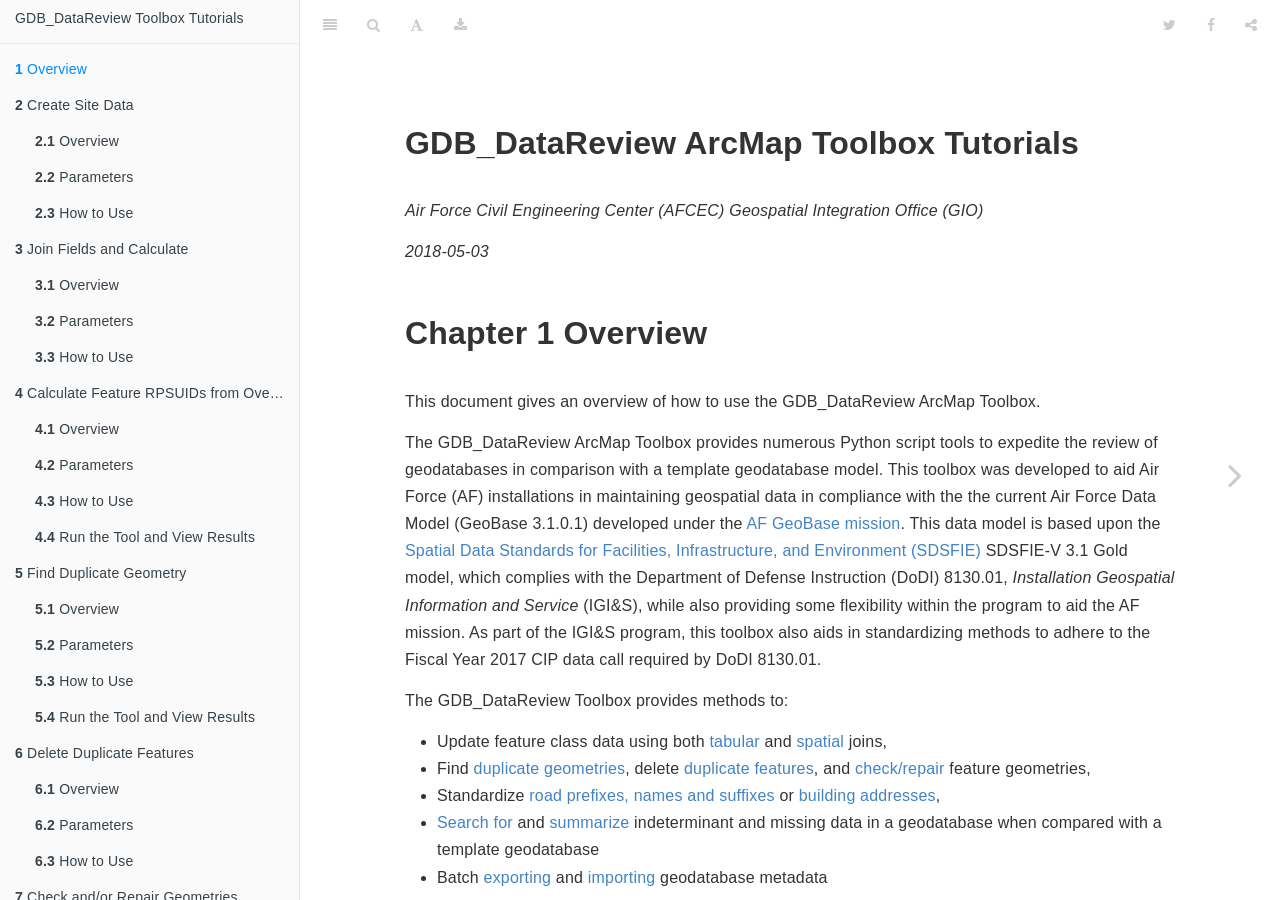
==== commit c8b9c204: "update tutorial book html" ====
--- a/tutorialsbook/_book/index.html
+++ b/tutorialsbook/_book/index.html
@@ -33,7 +33,7 @@
   
   
 
-<link rel="next" href="joinCalc.html">
+<link rel="next" href="siteData.html">
 <script src="libs/jquery-2.2.3/jquery.min.js"></script>
 <link href="libs/gitbook-2.6.7/css/style.css" rel="stylesheet" />
 <link href="libs/gitbook-2.6.7/css/plugin-bookdown.css" rel="stylesheet" />
@@ -67,105 +67,114 @@
 
 <li class="divider"></li>
 <li class="chapter" data-level="1" data-path="index.html"><a href="index.html"><i class="fa fa-check"></i><b>1</b> Overview</a></li>
-<li class="chapter" data-level="2" data-path="joinCalc.html"><a href="joinCalc.html"><i class="fa fa-check"></i><b>2</b> Join Fields and Calculate</a><ul>
+<li class="chapter" data-level="2" data-path="siteData.html"><a href="siteData.html"><i class="fa fa-check"></i><b>2</b> Create Site Data</a><ul>
 <li class="chapter" data-level="2.1" data-path="index.html"><a href="index.html#overview"><i class="fa fa-check"></i><b>2.1</b> Overview</a></li>
-<li class="chapter" data-level="2.2" data-path="joinCalc.html"><a href="joinCalc.html#parameters"><i class="fa fa-check"></i><b>2.2</b> Parameters</a></li>
-<li class="chapter" data-level="2.3" data-path="joinCalc.html"><a href="joinCalc.html#how-to-use"><i class="fa fa-check"></i><b>2.3</b> How to Use</a><ul>
-<li class="chapter" data-level="2.3.1" data-path="joinCalc.html"><a href="joinCalc.html#begin-by-opening-the-toolbox"><i class="fa fa-check"></i><b>2.3.1</b> Begin by opening the toolbox</a></li>
-<li class="chapter" data-level="2.3.2" data-path="joinCalc.html"><a href="joinCalc.html#fill-out-the-parameters"><i class="fa fa-check"></i><b>2.3.2</b> Fill out the parameters</a></li>
-<li class="chapter" data-level="2.3.3" data-path="joinCalc.html"><a href="joinCalc.html#run-the-tool-and-view-results"><i class="fa fa-check"></i><b>2.3.3</b> Run the Tool and View Results</a></li>
-</ul></li>
-</ul></li>
-<li class="chapter" data-level="3" data-path="spatjoinCalc.html"><a href="spatjoinCalc.html"><i class="fa fa-check"></i><b>3</b> Calculate Feature RPSUIDs from Overlapping Polygons</a><ul>
-<li class="chapter" data-level="3.1" data-path="spatjoinCalc.html"><a href="spatjoinCalc.html#overview-1"><i class="fa fa-check"></i><b>3.1</b> Overview</a></li>
-<li class="chapter" data-level="3.2" data-path="spatjoinCalc.html"><a href="spatjoinCalc.html#parameters-1"><i class="fa fa-check"></i><b>3.2</b> Parameters</a></li>
-<li class="chapter" data-level="3.3" data-path="spatjoinCalc.html"><a href="spatjoinCalc.html#how-to-use-1"><i class="fa fa-check"></i><b>3.3</b> How to Use</a><ul>
-<li class="chapter" data-level="3.3.1" data-path="spatjoinCalc.html"><a href="spatjoinCalc.html#begin-by-opening-the-toolbox-1"><i class="fa fa-check"></i><b>3.3.1</b> Begin by opening the toolbox</a></li>
-<li class="chapter" data-level="3.3.2" data-path="spatjoinCalc.html"><a href="spatjoinCalc.html#fill-out-the-parameters-1"><i class="fa fa-check"></i><b>3.3.2</b> Fill out the parameters</a></li>
-</ul></li>
-<li class="chapter" data-level="3.4" data-path="spatjoinCalc.html"><a href="spatjoinCalc.html#run-the-tool-and-view-results-1"><i class="fa fa-check"></i><b>3.4</b> Run the Tool and View Results</a></li>
-</ul></li>
-<li class="chapter" data-level="4" data-path="dupGeom.html"><a href="dupGeom.html"><i class="fa fa-check"></i><b>4</b> Find Duplicate Geometry</a><ul>
-<li class="chapter" data-level="4.1" data-path="dupGeom.html"><a href="dupGeom.html#overview-2"><i class="fa fa-check"></i><b>4.1</b> Overview</a></li>
-<li class="chapter" data-level="4.2" data-path="dupGeom.html"><a href="dupGeom.html#parameters-2"><i class="fa fa-check"></i><b>4.2</b> Parameters</a></li>
-<li class="chapter" data-level="4.3" data-path="dupGeom.html"><a href="dupGeom.html#how-to-use-2"><i class="fa fa-check"></i><b>4.3</b> How to Use</a><ul>
-<li class="chapter" data-level="4.3.1" data-path="dupGeom.html"><a href="dupGeom.html#begin-by-opening-the-toolbox-2"><i class="fa fa-check"></i><b>4.3.1</b> Begin by opening the toolbox</a></li>
-<li class="chapter" data-level="4.3.2" data-path="dupGeom.html"><a href="dupGeom.html#fill-out-the-parameters-2"><i class="fa fa-check"></i><b>4.3.2</b> Fill out the parameters</a></li>
-</ul></li>
-<li class="chapter" data-level="4.4" data-path="dupGeom.html"><a href="dupGeom.html#run-the-tool-and-view-results-2"><i class="fa fa-check"></i><b>4.4</b> Run the Tool and View Results</a></li>
-</ul></li>
-<li class="chapter" data-level="5" data-path="delFeats.html"><a href="delFeats.html"><i class="fa fa-check"></i><b>5</b> Delete Duplicate Features</a><ul>
-<li class="chapter" data-level="5.1" data-path="delFeats.html"><a href="delFeats.html#overview-3"><i class="fa fa-check"></i><b>5.1</b> Overview</a></li>
-<li class="chapter" data-level="5.2" data-path="delFeats.html"><a href="delFeats.html#parameters-3"><i class="fa fa-check"></i><b>5.2</b> Parameters</a></li>
-<li class="chapter" data-level="5.3" data-path="delFeats.html"><a href="delFeats.html#how-to-use-3"><i class="fa fa-check"></i><b>5.3</b> How to Use</a><ul>
-<li class="chapter" data-level="5.3.1" data-path="delFeats.html"><a href="delFeats.html#begin-by-opening-the-toolbox-3"><i class="fa fa-check"></i><b>5.3.1</b> Begin by opening the toolbox</a></li>
-<li class="chapter" data-level="5.3.2" data-path="delFeats.html"><a href="delFeats.html#fill-out-the-parameters-3"><i class="fa fa-check"></i><b>5.3.2</b> Fill out the parameters</a></li>
-<li class="chapter" data-level="5.3.3" data-path="delFeats.html"><a href="delFeats.html#run-the-tool-and-view-results-3"><i class="fa fa-check"></i><b>5.3.3</b> Run the Tool and View Results</a></li>
-</ul></li>
-</ul></li>
-<li class="chapter" data-level="6" data-path="chkGeom.html"><a href="chkGeom.html"><i class="fa fa-check"></i><b>6</b> Check and/or Repair Geometries</a><ul>
-<li class="chapter" data-level="6.1" data-path="chkGeom.html"><a href="chkGeom.html#overview-4"><i class="fa fa-check"></i><b>6.1</b> Overview</a></li>
-<li class="chapter" data-level="6.2" data-path="chkGeom.html"><a href="chkGeom.html#parameters-4"><i class="fa fa-check"></i><b>6.2</b> Parameters</a></li>
-<li class="chapter" data-level="6.3" data-path="chkGeom.html"><a href="chkGeom.html#how-to-use-4"><i class="fa fa-check"></i><b>6.3</b> How to Use</a><ul>
-<li class="chapter" data-level="6.3.1" data-path="chkGeom.html"><a href="chkGeom.html#begin-by-opening-the-toolbox-4"><i class="fa fa-check"></i><b>6.3.1</b> Begin by opening the toolbox</a></li>
-<li class="chapter" data-level="6.3.2" data-path="chkGeom.html"><a href="chkGeom.html#fill-out-the-parameters-4"><i class="fa fa-check"></i><b>6.3.2</b> Fill out the parameters</a></li>
-<li class="chapter" data-level="6.3.3" data-path="chkGeom.html"><a href="chkGeom.html#run-the-tool-and-view-results-4"><i class="fa fa-check"></i><b>6.3.3</b> Run the Tool and View Results</a></li>
-</ul></li>
-</ul></li>
-<li class="chapter" data-level="7" data-path="stdAdd1.html"><a href="stdAdd1.html"><i class="fa fa-check"></i><b>7</b> Standardized Address Field</a><ul>
-<li class="chapter" data-level="7.1" data-path="stdAdd1.html"><a href="stdAdd1.html#overview-5"><i class="fa fa-check"></i><b>7.1</b> Overview</a></li>
-<li class="chapter" data-level="7.2" data-path="stdAdd1.html"><a href="stdAdd1.html#parameters-5"><i class="fa fa-check"></i><b>7.2</b> Parameters</a></li>
-<li class="chapter" data-level="7.3" data-path="stdAdd1.html"><a href="stdAdd1.html#how-to-use-5"><i class="fa fa-check"></i><b>7.3</b> How to Use</a><ul>
-<li class="chapter" data-level="7.3.1" data-path="stdAdd1.html"><a href="stdAdd1.html#begin-by-opening-the-toolbox-5"><i class="fa fa-check"></i><b>7.3.1</b> Begin by opening the toolbox</a></li>
-<li class="chapter" data-level="7.3.2" data-path="stdAdd1.html"><a href="stdAdd1.html#fill-out-the-parameters-5"><i class="fa fa-check"></i><b>7.3.2</b> Fill out the parameters</a></li>
-<li class="chapter" data-level="7.3.3" data-path="stdAdd1.html"><a href="stdAdd1.html#run-the-tool-and-view-results-5"><i class="fa fa-check"></i><b>7.3.3</b> Run the Tool and View Results</a></li>
-</ul></li>
-</ul></li>
-<li class="chapter" data-level="8" data-path="std3.html"><a href="std3.html"><i class="fa fa-check"></i><b>8</b> Standardized Road Prefix, Name, and Suffix</a><ul>
-<li class="chapter" data-level="8.1" data-path="std3.html"><a href="std3.html#overview-6"><i class="fa fa-check"></i><b>8.1</b> Overview</a></li>
-<li class="chapter" data-level="8.2" data-path="std3.html"><a href="std3.html#parameters-6"><i class="fa fa-check"></i><b>8.2</b> Parameters</a></li>
-<li class="chapter" data-level="8.3" data-path="std3.html"><a href="std3.html#how-to-use-6"><i class="fa fa-check"></i><b>8.3</b> How to Use</a><ul>
-<li class="chapter" data-level="8.3.1" data-path="std3.html"><a href="std3.html#begin-by-opening-the-toolbox-6"><i class="fa fa-check"></i><b>8.3.1</b> Begin by opening the toolbox</a></li>
-<li class="chapter" data-level="8.3.2" data-path="std3.html"><a href="std3.html#fill-out-the-parameters-6"><i class="fa fa-check"></i><b>8.3.2</b> Fill out the parameters</a></li>
-</ul></li>
-<li class="chapter" data-level="8.4" data-path="std3.html"><a href="std3.html#run-the-tool-and-view-results-6"><i class="fa fa-check"></i><b>8.4</b> Run the Tool and View Results</a></li>
-</ul></li>
-<li class="chapter" data-level="9" data-path="indtSearch.html"><a href="indtSearch.html"><i class="fa fa-check"></i><b>9</b> Search for Missing and Indeterminant Data</a><ul>
-<li class="chapter" data-level="9.1" data-path="indtSearch.html"><a href="indtSearch.html#overview-7"><i class="fa fa-check"></i><b>9.1</b> Overview</a></li>
-<li class="chapter" data-level="9.2" data-path="indtSearch.html"><a href="indtSearch.html#parameters-7"><i class="fa fa-check"></i><b>9.2</b> Parameters</a></li>
-<li class="chapter" data-level="9.3" data-path="indtSearch.html"><a href="indtSearch.html#how-to-use-7"><i class="fa fa-check"></i><b>9.3</b> How to Use</a><ul>
-<li class="chapter" data-level="9.3.1" data-path="indtSearch.html"><a href="indtSearch.html#begin-by-opening-the-toolbox-7"><i class="fa fa-check"></i><b>9.3.1</b> Begin by opening the toolbox</a></li>
-<li class="chapter" data-level="9.3.2" data-path="indtSearch.html"><a href="indtSearch.html#fill-out-the-parameters-7"><i class="fa fa-check"></i><b>9.3.2</b> Fill out the parameters</a></li>
-</ul></li>
-<li class="chapter" data-level="9.4" data-path="indtSearch.html"><a href="indtSearch.html#run-the-tool-and-view-results-7"><i class="fa fa-check"></i><b>9.4</b> Run the Tool and View Results</a></li>
-</ul></li>
-<li class="chapter" data-level="10" data-path="summIndt.html"><a href="summIndt.html"><i class="fa fa-check"></i><b>10</b> Summarise Indeterminant/Missing Data Tables</a><ul>
-<li class="chapter" data-level="10.1" data-path="summIndt.html"><a href="summIndt.html#overview-8"><i class="fa fa-check"></i><b>10.1</b> Overview</a></li>
-<li class="chapter" data-level="10.2" data-path="summIndt.html"><a href="summIndt.html#parameters-8"><i class="fa fa-check"></i><b>10.2</b> Parameters</a></li>
-<li class="chapter" data-level="10.3" data-path="summIndt.html"><a href="summIndt.html#disclaimer"><i class="fa fa-check"></i><b>10.3</b> Disclaimer</a></li>
-<li class="chapter" data-level="10.4" data-path="summIndt.html"><a href="summIndt.html#how-to-use-8"><i class="fa fa-check"></i><b>10.4</b> How to Use</a><ul>
-<li class="chapter" data-level="10.4.1" data-path="summIndt.html"><a href="summIndt.html#begin-by-opening-the-toolbox-8"><i class="fa fa-check"></i><b>10.4.1</b> Begin by opening the toolbox</a></li>
-<li class="chapter" data-level="10.4.2" data-path="summIndt.html"><a href="summIndt.html#fill-out-the-parameters-8"><i class="fa fa-check"></i><b>10.4.2</b> Fill out the parameters</a></li>
-</ul></li>
-<li class="chapter" data-level="10.5" data-path="summIndt.html"><a href="summIndt.html#run-the-tool-and-view-results-8"><i class="fa fa-check"></i><b>10.5</b> Run the Tool and View Results</a></li>
-</ul></li>
-<li class="chapter" data-level="11" data-path="exMeta.html"><a href="exMeta.html"><i class="fa fa-check"></i><b>11</b> Batch Export Metadata</a><ul>
-<li class="chapter" data-level="11.1" data-path="exMeta.html"><a href="exMeta.html#overview-9"><i class="fa fa-check"></i><b>11.1</b> Overview</a></li>
-<li class="chapter" data-level="11.2" data-path="exMeta.html"><a href="exMeta.html#parameters-9"><i class="fa fa-check"></i><b>11.2</b> Parameters</a></li>
-<li class="chapter" data-level="11.3" data-path="exMeta.html"><a href="exMeta.html#how-to-use-9"><i class="fa fa-check"></i><b>11.3</b> How to Use</a><ul>
-<li class="chapter" data-level="11.3.1" data-path="exMeta.html"><a href="exMeta.html#begin-by-opening-the-toolbox-9"><i class="fa fa-check"></i><b>11.3.1</b> Begin by opening the toolbox</a></li>
-<li class="chapter" data-level="11.3.2" data-path="exMeta.html"><a href="exMeta.html#fill-out-the-parameters-9"><i class="fa fa-check"></i><b>11.3.2</b> Fill out the parameters</a></li>
-</ul></li>
-<li class="chapter" data-level="11.4" data-path="exMeta.html"><a href="exMeta.html#run-the-tool-and-view-results-9"><i class="fa fa-check"></i><b>11.4</b> Run the Tool and View Results</a></li>
-</ul></li>
-<li class="chapter" data-level="12" data-path="imMeta.html"><a href="imMeta.html"><i class="fa fa-check"></i><b>12</b> Batch Import Metadata</a><ul>
-<li class="chapter" data-level="12.1" data-path="imMeta.html"><a href="imMeta.html#overview-10"><i class="fa fa-check"></i><b>12.1</b> Overview</a></li>
-<li class="chapter" data-level="12.2" data-path="imMeta.html"><a href="imMeta.html#parameters-10"><i class="fa fa-check"></i><b>12.2</b> Parameters</a></li>
-<li class="chapter" data-level="12.3" data-path="imMeta.html"><a href="imMeta.html#how-to-use-10"><i class="fa fa-check"></i><b>12.3</b> How to Use</a><ul>
-<li class="chapter" data-level="12.3.1" data-path="imMeta.html"><a href="imMeta.html#begin-by-opening-the-toolbox-10"><i class="fa fa-check"></i><b>12.3.1</b> Begin by opening the toolbox</a></li>
-<li class="chapter" data-level="12.3.2" data-path="imMeta.html"><a href="imMeta.html#fill-out-the-parameters-10"><i class="fa fa-check"></i><b>12.3.2</b> Fill out the parameters</a></li>
-</ul></li>
-<li class="chapter" data-level="12.4" data-path="imMeta.html"><a href="imMeta.html#run-the-tool-and-view-results-10"><i class="fa fa-check"></i><b>12.4</b> Run the Tool and View Results</a></li>
+<li class="chapter" data-level="2.2" data-path="siteData.html"><a href="siteData.html#parameters"><i class="fa fa-check"></i><b>2.2</b> Parameters</a></li>
+<li class="chapter" data-level="2.3" data-path="siteData.html"><a href="siteData.html#how-to-use"><i class="fa fa-check"></i><b>2.3</b> How to Use</a><ul>
+<li class="chapter" data-level="2.3.1" data-path="siteData.html"><a href="siteData.html#begin-by-opening-the-toolbox"><i class="fa fa-check"></i><b>2.3.1</b> Begin by opening the toolbox</a></li>
+<li class="chapter" data-level="2.3.2" data-path="siteData.html"><a href="siteData.html#fill-out-the-parameters"><i class="fa fa-check"></i><b>2.3.2</b> Fill out the parameters</a></li>
+<li class="chapter" data-level="2.3.3" data-path="siteData.html"><a href="siteData.html#run-the-tool-and-view-results"><i class="fa fa-check"></i><b>2.3.3</b> Run the Tool and View Results</a></li>
+</ul></li>
+</ul></li>
+<li class="chapter" data-level="3" data-path="joinCalc.html"><a href="joinCalc.html"><i class="fa fa-check"></i><b>3</b> Join Fields and Calculate</a><ul>
+<li class="chapter" data-level="3.1" data-path="joinCalc.html"><a href="joinCalc.html#overview-1"><i class="fa fa-check"></i><b>3.1</b> Overview</a></li>
+<li class="chapter" data-level="3.2" data-path="joinCalc.html"><a href="joinCalc.html#parameters-1"><i class="fa fa-check"></i><b>3.2</b> Parameters</a></li>
+<li class="chapter" data-level="3.3" data-path="joinCalc.html"><a href="joinCalc.html#how-to-use-1"><i class="fa fa-check"></i><b>3.3</b> How to Use</a><ul>
+<li class="chapter" data-level="3.3.1" data-path="joinCalc.html"><a href="joinCalc.html#begin-by-opening-the-toolbox-1"><i class="fa fa-check"></i><b>3.3.1</b> Begin by opening the toolbox</a></li>
+<li class="chapter" data-level="3.3.2" data-path="joinCalc.html"><a href="joinCalc.html#fill-out-the-parameters-1"><i class="fa fa-check"></i><b>3.3.2</b> Fill out the parameters</a></li>
+<li class="chapter" data-level="3.3.3" data-path="joinCalc.html"><a href="joinCalc.html#run-the-tool-and-view-results-1"><i class="fa fa-check"></i><b>3.3.3</b> Run the Tool and View Results</a></li>
+</ul></li>
+</ul></li>
+<li class="chapter" data-level="4" data-path="spatjoinCalc.html"><a href="spatjoinCalc.html"><i class="fa fa-check"></i><b>4</b> Calculate Feature RPSUIDs from Overlapping Polygons</a><ul>
+<li class="chapter" data-level="4.1" data-path="spatjoinCalc.html"><a href="spatjoinCalc.html#overview-2"><i class="fa fa-check"></i><b>4.1</b> Overview</a></li>
+<li class="chapter" data-level="4.2" data-path="spatjoinCalc.html"><a href="spatjoinCalc.html#parameters-2"><i class="fa fa-check"></i><b>4.2</b> Parameters</a></li>
+<li class="chapter" data-level="4.3" data-path="spatjoinCalc.html"><a href="spatjoinCalc.html#how-to-use-2"><i class="fa fa-check"></i><b>4.3</b> How to Use</a><ul>
+<li class="chapter" data-level="4.3.1" data-path="spatjoinCalc.html"><a href="spatjoinCalc.html#begin-by-opening-the-toolbox-2"><i class="fa fa-check"></i><b>4.3.1</b> Begin by opening the toolbox</a></li>
+<li class="chapter" data-level="4.3.2" data-path="spatjoinCalc.html"><a href="spatjoinCalc.html#fill-out-the-parameters-2"><i class="fa fa-check"></i><b>4.3.2</b> Fill out the parameters</a></li>
+</ul></li>
+<li class="chapter" data-level="4.4" data-path="spatjoinCalc.html"><a href="spatjoinCalc.html#run-the-tool-and-view-results-2"><i class="fa fa-check"></i><b>4.4</b> Run the Tool and View Results</a></li>
+</ul></li>
+<li class="chapter" data-level="5" data-path="dupGeom.html"><a href="dupGeom.html"><i class="fa fa-check"></i><b>5</b> Find Duplicate Geometry</a><ul>
+<li class="chapter" data-level="5.1" data-path="dupGeom.html"><a href="dupGeom.html#overview-3"><i class="fa fa-check"></i><b>5.1</b> Overview</a></li>
+<li class="chapter" data-level="5.2" data-path="dupGeom.html"><a href="dupGeom.html#parameters-3"><i class="fa fa-check"></i><b>5.2</b> Parameters</a></li>
+<li class="chapter" data-level="5.3" data-path="dupGeom.html"><a href="dupGeom.html#how-to-use-3"><i class="fa fa-check"></i><b>5.3</b> How to Use</a><ul>
+<li class="chapter" data-level="5.3.1" data-path="dupGeom.html"><a href="dupGeom.html#begin-by-opening-the-toolbox-3"><i class="fa fa-check"></i><b>5.3.1</b> Begin by opening the toolbox</a></li>
+<li class="chapter" data-level="5.3.2" data-path="dupGeom.html"><a href="dupGeom.html#fill-out-the-parameters-3"><i class="fa fa-check"></i><b>5.3.2</b> Fill out the parameters</a></li>
+</ul></li>
+<li class="chapter" data-level="5.4" data-path="dupGeom.html"><a href="dupGeom.html#run-the-tool-and-view-results-3"><i class="fa fa-check"></i><b>5.4</b> Run the Tool and View Results</a></li>
+</ul></li>
+<li class="chapter" data-level="6" data-path="delFeats.html"><a href="delFeats.html"><i class="fa fa-check"></i><b>6</b> Delete Duplicate Features</a><ul>
+<li class="chapter" data-level="6.1" data-path="delFeats.html"><a href="delFeats.html#overview-4"><i class="fa fa-check"></i><b>6.1</b> Overview</a></li>
+<li class="chapter" data-level="6.2" data-path="delFeats.html"><a href="delFeats.html#parameters-4"><i class="fa fa-check"></i><b>6.2</b> Parameters</a></li>
+<li class="chapter" data-level="6.3" data-path="delFeats.html"><a href="delFeats.html#how-to-use-4"><i class="fa fa-check"></i><b>6.3</b> How to Use</a><ul>
+<li class="chapter" data-level="6.3.1" data-path="delFeats.html"><a href="delFeats.html#begin-by-opening-the-toolbox-4"><i class="fa fa-check"></i><b>6.3.1</b> Begin by opening the toolbox</a></li>
+<li class="chapter" data-level="6.3.2" data-path="delFeats.html"><a href="delFeats.html#fill-out-the-parameters-4"><i class="fa fa-check"></i><b>6.3.2</b> Fill out the parameters</a></li>
+<li class="chapter" data-level="6.3.3" data-path="delFeats.html"><a href="delFeats.html#run-the-tool-and-view-results-4"><i class="fa fa-check"></i><b>6.3.3</b> Run the Tool and View Results</a></li>
+</ul></li>
+</ul></li>
+<li class="chapter" data-level="7" data-path="chkGeom.html"><a href="chkGeom.html"><i class="fa fa-check"></i><b>7</b> Check and/or Repair Geometries</a><ul>
+<li class="chapter" data-level="7.1" data-path="chkGeom.html"><a href="chkGeom.html#overview-5"><i class="fa fa-check"></i><b>7.1</b> Overview</a></li>
+<li class="chapter" data-level="7.2" data-path="chkGeom.html"><a href="chkGeom.html#parameters-5"><i class="fa fa-check"></i><b>7.2</b> Parameters</a></li>
+<li class="chapter" data-level="7.3" data-path="chkGeom.html"><a href="chkGeom.html#how-to-use-5"><i class="fa fa-check"></i><b>7.3</b> How to Use</a><ul>
+<li class="chapter" data-level="7.3.1" data-path="chkGeom.html"><a href="chkGeom.html#begin-by-opening-the-toolbox-5"><i class="fa fa-check"></i><b>7.3.1</b> Begin by opening the toolbox</a></li>
+<li class="chapter" data-level="7.3.2" data-path="chkGeom.html"><a href="chkGeom.html#fill-out-the-parameters-5"><i class="fa fa-check"></i><b>7.3.2</b> Fill out the parameters</a></li>
+<li class="chapter" data-level="7.3.3" data-path="chkGeom.html"><a href="chkGeom.html#run-the-tool-and-view-results-5"><i class="fa fa-check"></i><b>7.3.3</b> Run the Tool and View Results</a></li>
+</ul></li>
+</ul></li>
+<li class="chapter" data-level="8" data-path="stdAdd1.html"><a href="stdAdd1.html"><i class="fa fa-check"></i><b>8</b> Standardized Address Field</a><ul>
+<li class="chapter" data-level="8.1" data-path="stdAdd1.html"><a href="stdAdd1.html#overview-6"><i class="fa fa-check"></i><b>8.1</b> Overview</a></li>
+<li class="chapter" data-level="8.2" data-path="stdAdd1.html"><a href="stdAdd1.html#parameters-6"><i class="fa fa-check"></i><b>8.2</b> Parameters</a></li>
+<li class="chapter" data-level="8.3" data-path="stdAdd1.html"><a href="stdAdd1.html#how-to-use-6"><i class="fa fa-check"></i><b>8.3</b> How to Use</a><ul>
+<li class="chapter" data-level="8.3.1" data-path="stdAdd1.html"><a href="stdAdd1.html#begin-by-opening-the-toolbox-6"><i class="fa fa-check"></i><b>8.3.1</b> Begin by opening the toolbox</a></li>
+<li class="chapter" data-level="8.3.2" data-path="stdAdd1.html"><a href="stdAdd1.html#fill-out-the-parameters-6"><i class="fa fa-check"></i><b>8.3.2</b> Fill out the parameters</a></li>
+<li class="chapter" data-level="8.3.3" data-path="stdAdd1.html"><a href="stdAdd1.html#run-the-tool-and-view-results-6"><i class="fa fa-check"></i><b>8.3.3</b> Run the Tool and View Results</a></li>
+</ul></li>
+</ul></li>
+<li class="chapter" data-level="9" data-path="std3.html"><a href="std3.html"><i class="fa fa-check"></i><b>9</b> Standardized Road Prefix, Name, and Suffix</a><ul>
+<li class="chapter" data-level="9.1" data-path="std3.html"><a href="std3.html#overview-7"><i class="fa fa-check"></i><b>9.1</b> Overview</a></li>
+<li class="chapter" data-level="9.2" data-path="std3.html"><a href="std3.html#parameters-7"><i class="fa fa-check"></i><b>9.2</b> Parameters</a></li>
+<li class="chapter" data-level="9.3" data-path="std3.html"><a href="std3.html#how-to-use-7"><i class="fa fa-check"></i><b>9.3</b> How to Use</a><ul>
+<li class="chapter" data-level="9.3.1" data-path="std3.html"><a href="std3.html#begin-by-opening-the-toolbox-7"><i class="fa fa-check"></i><b>9.3.1</b> Begin by opening the toolbox</a></li>
+<li class="chapter" data-level="9.3.2" data-path="std3.html"><a href="std3.html#fill-out-the-parameters-7"><i class="fa fa-check"></i><b>9.3.2</b> Fill out the parameters</a></li>
+</ul></li>
+<li class="chapter" data-level="9.4" data-path="std3.html"><a href="std3.html#run-the-tool-and-view-results-7"><i class="fa fa-check"></i><b>9.4</b> Run the Tool and View Results</a></li>
+</ul></li>
+<li class="chapter" data-level="10" data-path="indtSearch.html"><a href="indtSearch.html"><i class="fa fa-check"></i><b>10</b> Search for Missing and Indeterminant Data</a><ul>
+<li class="chapter" data-level="10.1" data-path="indtSearch.html"><a href="indtSearch.html#overview-8"><i class="fa fa-check"></i><b>10.1</b> Overview</a></li>
+<li class="chapter" data-level="10.2" data-path="indtSearch.html"><a href="indtSearch.html#parameters-8"><i class="fa fa-check"></i><b>10.2</b> Parameters</a></li>
+<li class="chapter" data-level="10.3" data-path="indtSearch.html"><a href="indtSearch.html#how-to-use-8"><i class="fa fa-check"></i><b>10.3</b> How to Use</a><ul>
+<li class="chapter" data-level="10.3.1" data-path="indtSearch.html"><a href="indtSearch.html#begin-by-opening-the-toolbox-8"><i class="fa fa-check"></i><b>10.3.1</b> Begin by opening the toolbox</a></li>
+<li class="chapter" data-level="10.3.2" data-path="indtSearch.html"><a href="indtSearch.html#fill-out-the-parameters-8"><i class="fa fa-check"></i><b>10.3.2</b> Fill out the parameters</a></li>
+</ul></li>
+<li class="chapter" data-level="10.4" data-path="indtSearch.html"><a href="indtSearch.html#run-the-tool-and-view-results-8"><i class="fa fa-check"></i><b>10.4</b> Run the Tool and View Results</a></li>
+</ul></li>
+<li class="chapter" data-level="11" data-path="summIndt.html"><a href="summIndt.html"><i class="fa fa-check"></i><b>11</b> Summarise Indeterminant/Missing Data Tables</a><ul>
+<li class="chapter" data-level="11.1" data-path="summIndt.html"><a href="summIndt.html#overview-9"><i class="fa fa-check"></i><b>11.1</b> Overview</a></li>
+<li class="chapter" data-level="11.2" data-path="summIndt.html"><a href="summIndt.html#parameters-9"><i class="fa fa-check"></i><b>11.2</b> Parameters</a></li>
+<li class="chapter" data-level="11.3" data-path="summIndt.html"><a href="summIndt.html#disclaimer"><i class="fa fa-check"></i><b>11.3</b> Disclaimer</a></li>
+<li class="chapter" data-level="11.4" data-path="summIndt.html"><a href="summIndt.html#how-to-use-9"><i class="fa fa-check"></i><b>11.4</b> How to Use</a><ul>
+<li class="chapter" data-level="11.4.1" data-path="summIndt.html"><a href="summIndt.html#begin-by-opening-the-toolbox-9"><i class="fa fa-check"></i><b>11.4.1</b> Begin by opening the toolbox</a></li>
+<li class="chapter" data-level="11.4.2" data-path="summIndt.html"><a href="summIndt.html#fill-out-the-parameters-9"><i class="fa fa-check"></i><b>11.4.2</b> Fill out the parameters</a></li>
+</ul></li>
+<li class="chapter" data-level="11.5" data-path="summIndt.html"><a href="summIndt.html#run-the-tool-and-view-results-9"><i class="fa fa-check"></i><b>11.5</b> Run the Tool and View Results</a></li>
+</ul></li>
+<li class="chapter" data-level="12" data-path="exMeta.html"><a href="exMeta.html"><i class="fa fa-check"></i><b>12</b> Batch Export Metadata</a><ul>
+<li class="chapter" data-level="12.1" data-path="exMeta.html"><a href="exMeta.html#overview-10"><i class="fa fa-check"></i><b>12.1</b> Overview</a></li>
+<li class="chapter" data-level="12.2" data-path="exMeta.html"><a href="exMeta.html#parameters-10"><i class="fa fa-check"></i><b>12.2</b> Parameters</a></li>
+<li class="chapter" data-level="12.3" data-path="exMeta.html"><a href="exMeta.html#how-to-use-10"><i class="fa fa-check"></i><b>12.3</b> How to Use</a><ul>
+<li class="chapter" data-level="12.3.1" data-path="exMeta.html"><a href="exMeta.html#begin-by-opening-the-toolbox-10"><i class="fa fa-check"></i><b>12.3.1</b> Begin by opening the toolbox</a></li>
+<li class="chapter" data-level="12.3.2" data-path="exMeta.html"><a href="exMeta.html#fill-out-the-parameters-10"><i class="fa fa-check"></i><b>12.3.2</b> Fill out the parameters</a></li>
+</ul></li>
+<li class="chapter" data-level="12.4" data-path="exMeta.html"><a href="exMeta.html#run-the-tool-and-view-results-10"><i class="fa fa-check"></i><b>12.4</b> Run the Tool and View Results</a></li>
+</ul></li>
+<li class="chapter" data-level="13" data-path="imMeta.html"><a href="imMeta.html"><i class="fa fa-check"></i><b>13</b> Batch Import Metadata</a><ul>
+<li class="chapter" data-level="13.1" data-path="imMeta.html"><a href="imMeta.html#overview-11"><i class="fa fa-check"></i><b>13.1</b> Overview</a></li>
+<li class="chapter" data-level="13.2" data-path="imMeta.html"><a href="imMeta.html#parameters-11"><i class="fa fa-check"></i><b>13.2</b> Parameters</a></li>
+<li class="chapter" data-level="13.3" data-path="imMeta.html"><a href="imMeta.html#how-to-use-11"><i class="fa fa-check"></i><b>13.3</b> How to Use</a><ul>
+<li class="chapter" data-level="13.3.1" data-path="imMeta.html"><a href="imMeta.html#begin-by-opening-the-toolbox-11"><i class="fa fa-check"></i><b>13.3.1</b> Begin by opening the toolbox</a></li>
+<li class="chapter" data-level="13.3.2" data-path="imMeta.html"><a href="imMeta.html#fill-out-the-parameters-11"><i class="fa fa-check"></i><b>13.3.2</b> Fill out the parameters</a></li>
+</ul></li>
+<li class="chapter" data-level="13.4" data-path="imMeta.html"><a href="imMeta.html#run-the-tool-and-view-results-11"><i class="fa fa-check"></i><b>13.4</b> Run the Tool and View Results</a></li>
 </ul></li>
 <li class="divider"></li>
 <li><a href="https://github.com/rstudio/bookdown" target="blank">Published with bookdown</a></li>
@@ -212,7 +221,7 @@
         </div>
       </div>
 
-<a href="joinCalc.html" class="navigation navigation-next navigation-unique" aria-label="Next page"><i class="fa fa-angle-right"></i></a>
+<a href="siteData.html" class="navigation navigation-next navigation-unique" aria-label="Next page"><i class="fa fa-angle-right"></i></a>
     </div>
   </div>
 <script src="libs/gitbook-2.6.7/js/app.min.js"></script>
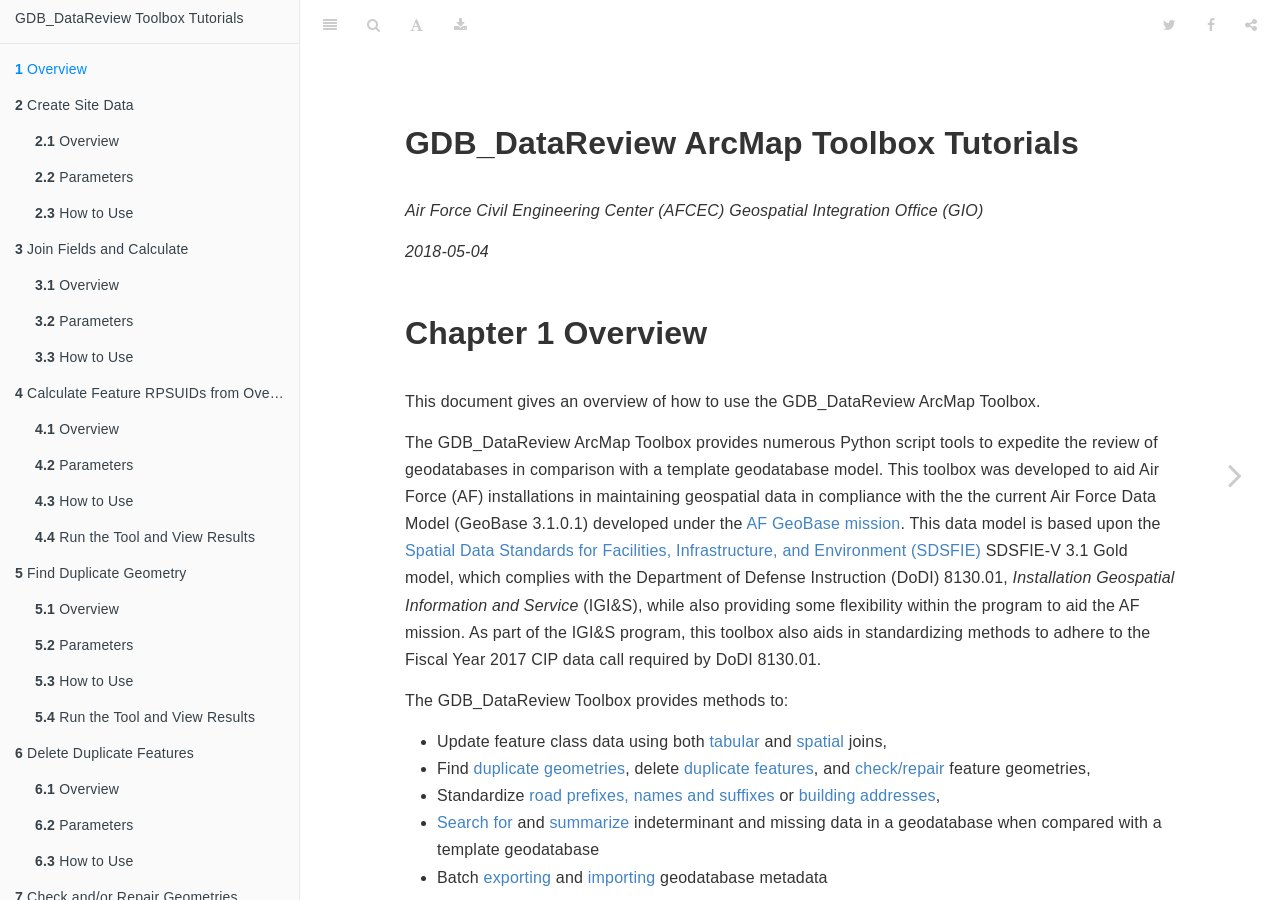
==== commit 542fe0f6: "add book" ====
--- a/tutorialsbook/_book/index.html
+++ b/tutorialsbook/_book/index.html
@@ -25,7 +25,7 @@
 <meta name="author" content="Air Force Civil Engineering Center (AFCEC) Geospatial Integration Office (GIO)">
 
 
-<meta name="date" content="2018-05-03">
+<meta name="date" content="2018-05-04">
 
   <meta name="viewport" content="width=device-width, initial-scale=1">
   <meta name="apple-mobile-web-app-capable" content="yes">
@@ -199,7 +199,7 @@
 <div id="header">
 <h1 class="title">GDB_DataReview ArcMap Toolbox Tutorials</h1>
 <p class="author"><em>Air Force Civil Engineering Center (AFCEC) Geospatial Integration Office (GIO)</em></p>
-<p class="date"><em>2018-05-03</em></p>
+<p class="date"><em>2018-05-04</em></p>
 </div>
 <div id="overview" class="section level1">
 <h1><span class="header-section-number">Chapter 1</span> Overview</h1>
